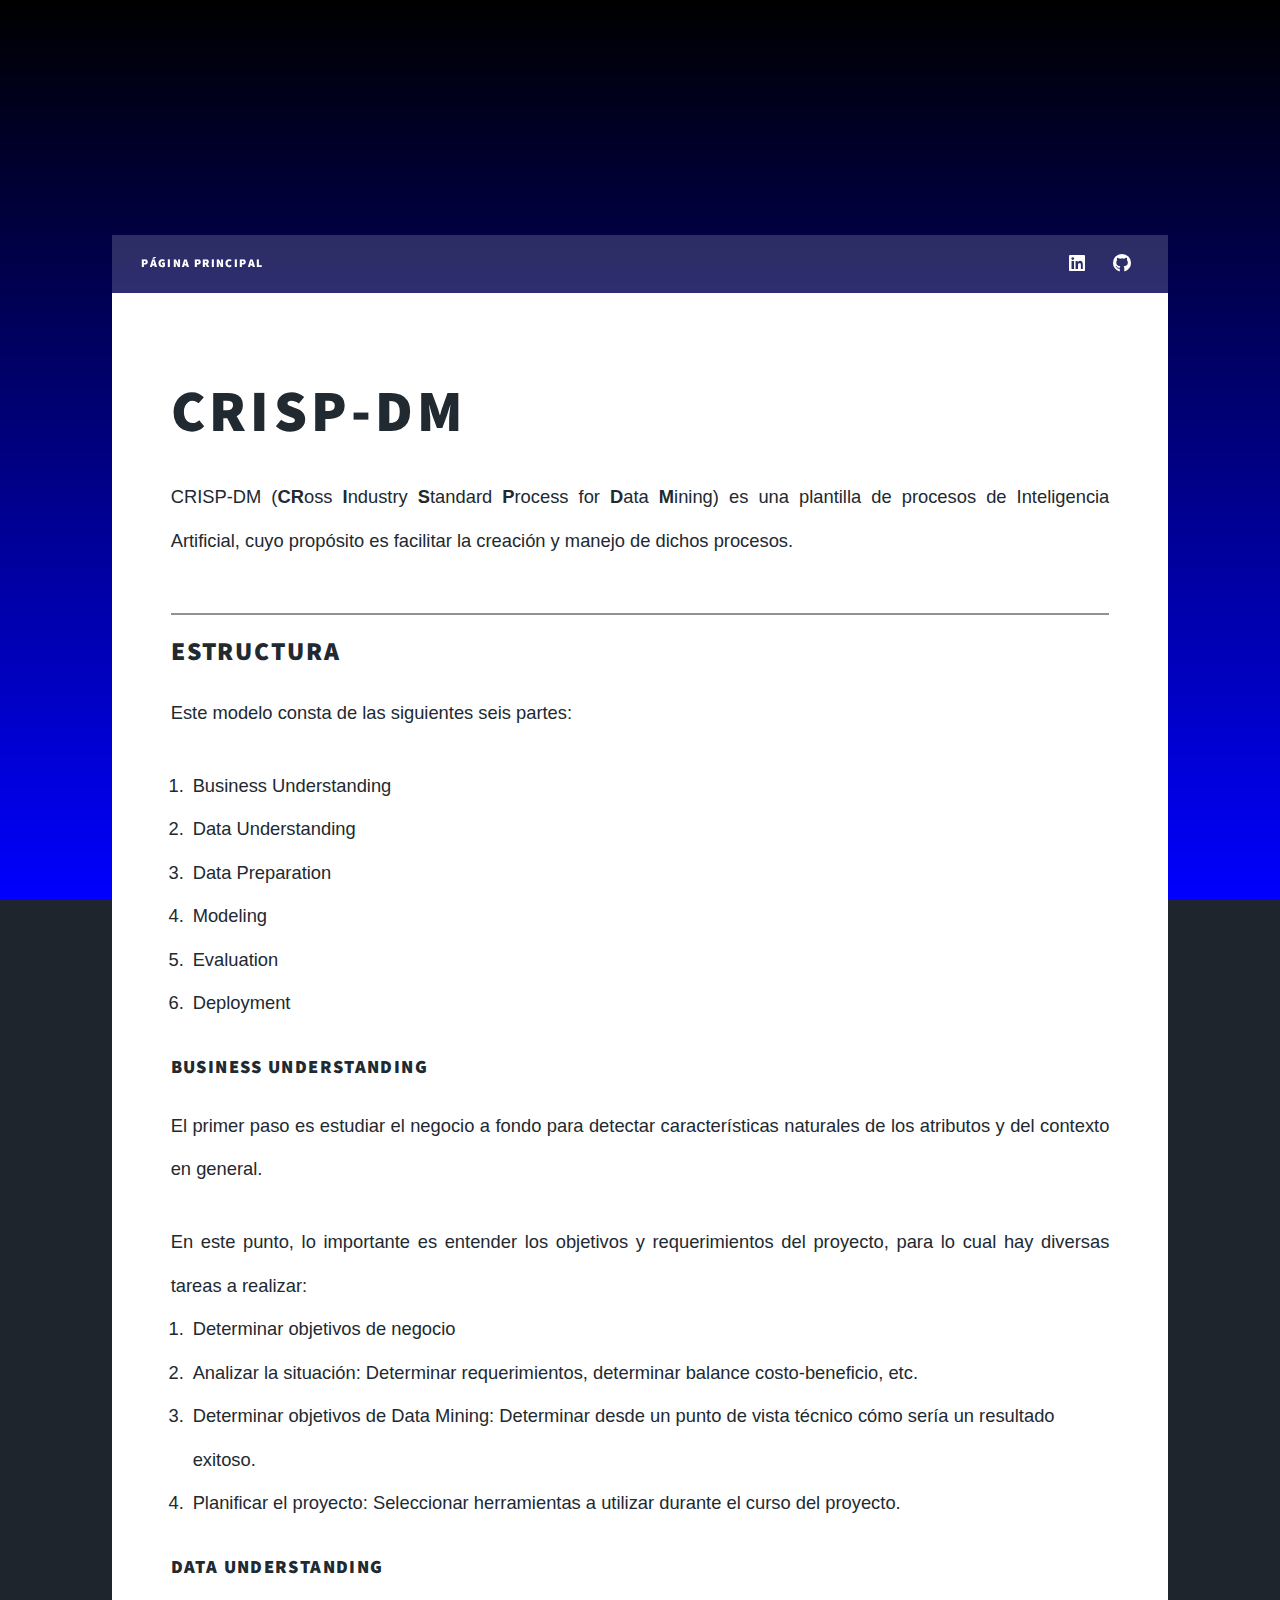
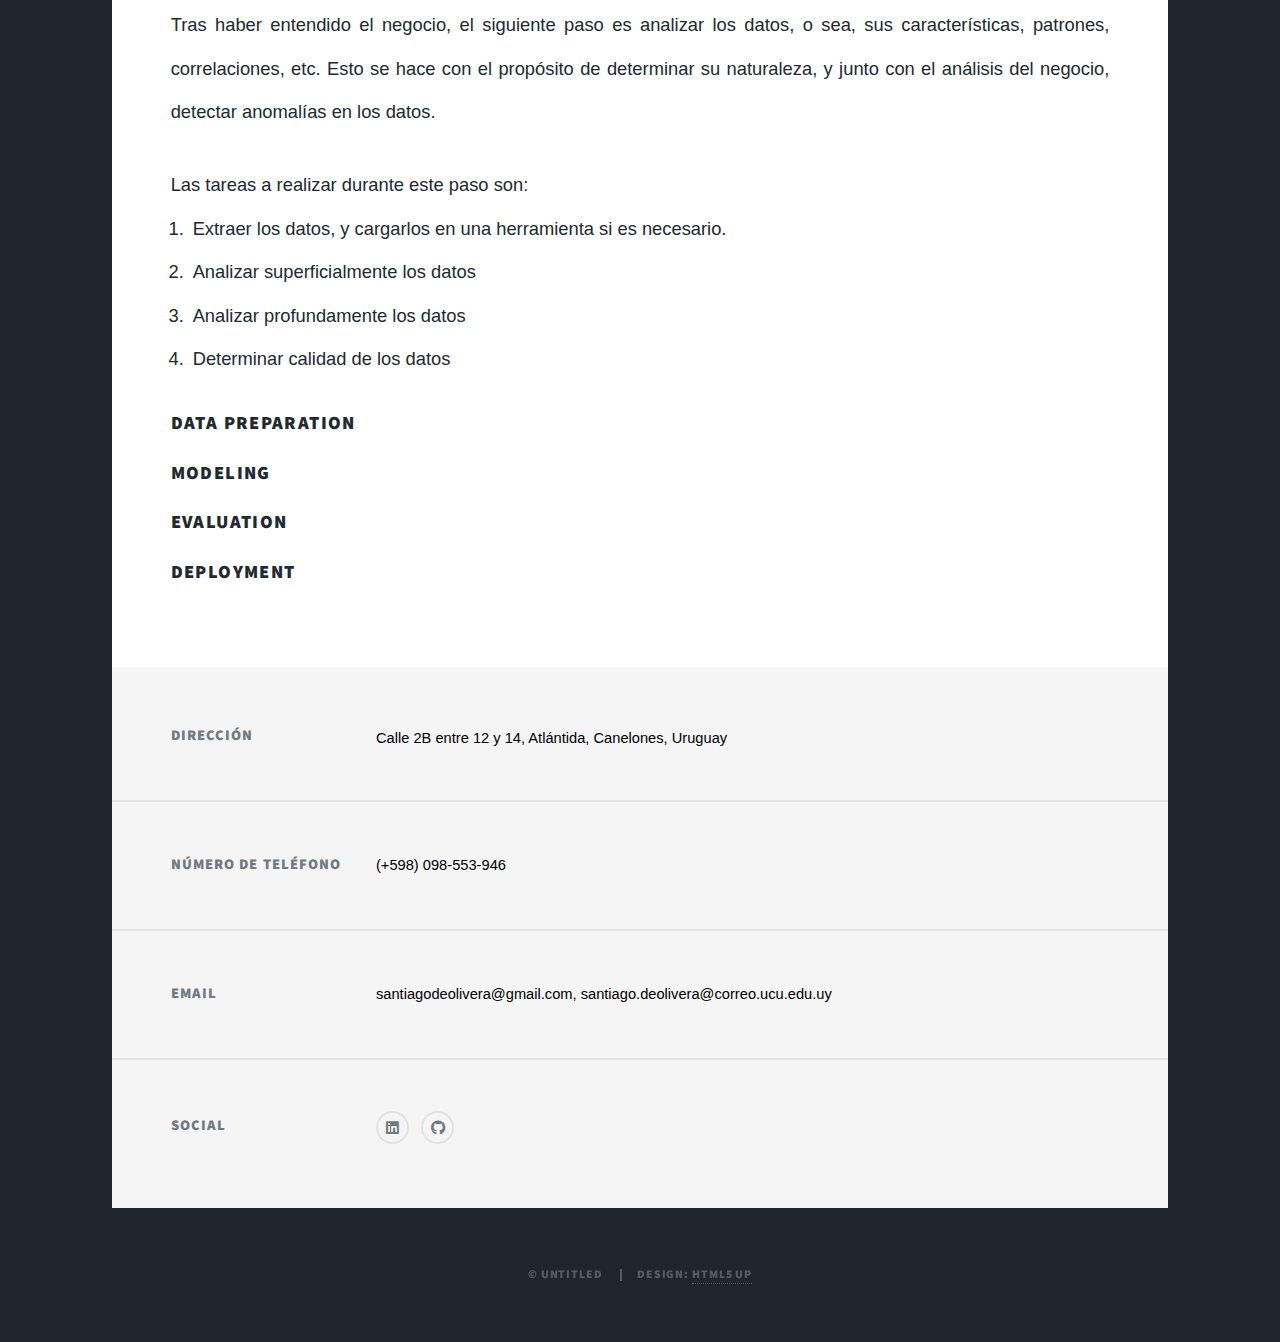
==== CRISP-DM.html @ eb048de9 "." ====
<!DOCTYPE HTML>
<!--
	Massively by HTML5 UP
	html5up.net | @ajlkn
	Free for personal and commercial use under the CCA 3.0 license (html5up.net/license)
-->
<html>

<head>
    <title>CRISP-DM - Portafolios de IA de Santiago De Olivera</title>
    <meta charset="utf-8" />
    <meta name="viewport" content="width=device-width, initial-scale=1, user-scalable=no" />
    <link rel="stylesheet" href="assets/css/main.css" />
    <noscript>
        <link rel="stylesheet" href="assets/css/noscript.css" />
    </noscript>
</head>

<body class="is-preload">

    <!-- Wrapper -->
    <div id="wrapper">

        <!-- Header -->
        <header id="header">
        </header>

        <!-- Nav -->
        <nav id="nav">
            <ul class="links">
                <li><a href="index.html">Página principal</a></li>
            </ul>
            <ul class="icons">
                <li><a href="https://www.linkedin.com/in/santiago-de-olivera-49247b234/"
                        class="icon brands fa-linkedin"><span class="label">LinkedIn</span></a></li>
                <li><a href="https://github.com/santiagodeolivera" class="icon brands fa-github"><span
                            class="label">GitHub</span></a></li>
            </ul>
        </nav>

        <!-- Main -->
        <div id="main">

            <!-- Post -->
            <section class="post">
                <h1>CRISP-DM</h1>
                <!-- TODO: Definición -->
                <p>CRISP-DM (<b>CR</b>oss <b>I</b>ndustry <b>S</b>tandard <b>P</b>rocess for <b>D</b>ata <b>M</b>ining)
                    es una plantilla de procesos de Inteligencia Artificial, cuyo propósito es facilitar la creación y
                    manejo de dichos procesos.
                </p>
                <!-- TODO: Partes -->
                <div class="divider"></div>
                <h2>Estructura</h2>
                <p>Este modelo consta de las siguientes seis partes:</p>
                <ol>
                    <li>Business Understanding</li>
                    <li>Data Understanding</li>
                    <li>Data Preparation</li>
                    <li>Modeling</li>
                    <li>Evaluation</li>
                    <li>Deployment</li>
                </ol>
                <h3>Business Understanding</h3>
                <p>El primer paso es estudiar el negocio a fondo para detectar características naturales de los
                    atributos y del contexto en general.</p>
                <div class="p">
                    <p>En este punto, lo importante es entender los objetivos y requerimientos del proyecto, para lo
                        cual
                        hay diversas tareas a realizar:</p>
                    <ol>
                        <li>Determinar objetivos de negocio</li>
                        <li>Analizar la situación: Determinar requerimientos, determinar balance costo-beneficio, etc.
                        </li>
                        <li>Determinar objetivos de Data Mining: Determinar desde un punto de vista técnico cómo sería
                            un
                            resultado exitoso.</li>
                        <li>Planificar el proyecto: Seleccionar herramientas a utilizar durante el curso del proyecto.
                        </li>
                    </ol>
                </div>
                <h3>Data understanding</h3>
                <p>Tras haber entendido el negocio, el siguiente paso es analizar los datos, o sea, sus características,
                    patrones, correlaciones, etc. Esto se hace con el propósito de determinar su naturaleza, y junto con
                    el análisis del negocio, detectar anomalías en los datos.</p>
                <div class="p">
                    <p>Las tareas a realizar durante este paso son:</p>
                    <ol>
                        <li>Extraer los datos, y cargarlos en una herramienta si es necesario.</li>
                        <li>Analizar superficialmente los datos</li>
                        <li>Analizar profundamente los datos</li>
                        <li>Determinar calidad de los datos</li>
                    </ol>
                </div>
                <h3>Data preparation</h3>
                <h3>Modeling</h3>
                <h3>Evaluation</h3>
                <h3>Deployment</h3>
                <!--
                <ol>
                    <li><i>Business understanding</i>: Estudiar el negocio a fondo para detectar características
                        naturales de los atributos y del contexto en general.</li>
                    <li><i>Data understanding</i>: Estudiar los datos para su posterior refinamiento y modelación. Las
                        técnicas a utilizar para ello son muy variadas, y entre ellas se incluyen:
                        <ul>
                            <li>Análisis de outliers</li>
                            <li>Análisis de valores faltantes</li>
                        </ul>
                    </li>
                    <li><i>Data preparation</i>: Preparar los datos para que el modelo pueda generarse correctamente.
                        Entre las técnicas disponibles se encuentran:
                        <ul>
                            <li>Normalización (Z-index y Min-Max)</li>
                            <li>Selección de atributos</li>
                            <li>Generación de atributos</li>
                            <li>PCA</li>
                        </ul>
                    </li>
                    <li><i>Modeling</i>: Entrenar un modelo de IA con los datos otorgados.</li>
                    <li><i>Evaluation</i>: Determinar si el modelo resultante cumple los requisitos especificados.</li>
                    <li><i>Deployment</i>: Desplegar el modelo, de modo que los stakeholders puedan utilizarlo.</li>
                </ol>
                -->
            </section>

        </div>

        <!-- Footer -->
        <footer id="footer">
            <section class="split contact">
                <section class="alt">
                    <h3>Dirección</h3>
                    <p>Calle 2B entre 12 y 14, Atlántida, Canelones, Uruguay</p>
                </section>
                <section>
                    <h3>Número de teléfono</h3>
                    <p>(+598) 098-553-946</p>
                </section>
                <section>
                    <h3>Email</h3>
                    <p>santiagodeolivera@gmail.com, santiago.deolivera@correo.ucu.edu.uy</p>
                </section>
                <section>
                    <h3>Social</h3>
                    <ul class="icons alt">
                        <li><a href="https://www.linkedin.com/in/santiago-de-olivera-49247b234/"
                                class="icon brands alt fa-linkedin"><span class="label">LinkedIn</span></a>
                        </li>
                        <li><a href="https://github.com/santiagodeolivera" class="icon brands alt fa-github"><span
                                    class="label">GitHub</span></a></li>
                    </ul>
                </section>
            </section>
        </footer>


        <!-- Copyright -->
        <div id="copyright">
            <ul>
                <li>&copy; Untitled</li>
                <li>Design: <a href="https://html5up.net">HTML5 UP</a></li>
            </ul>
        </div>

    </div>

    <!-- Scripts -->
    <script src="assets/js/jquery.min.js"></script>
    <script src="assets/js/jquery.scrollex.min.js"></script>
    <script src="assets/js/jquery.scrolly.min.js"></script>
    <script src="assets/js/browser.min.js"></script>
    <script src="assets/js/breakpoints.min.js"></script>
    <script src="assets/js/util.js"></script>
    <script src="assets/js/main.js"></script>

    <script src="assets/js/other.js"></script>
    <script src="assets/js/one-page/UT3-TA4.js"></script>

</body>

</html>
---- assets/css/main.css ----
@import url(fontawesome-all.min.css);
@import url("https://fonts.googleapis.com/css?family=Merriweather:300,700,300italic,700italic|Source+Sans+Pro:900");
@import url(other.css);

/*
	Massively by HTML5 UP
	html5up.net | @ajlkn
	Free for personal and commercial use under the CCA 3.0 license (html5up.net/license)
*/

html, body, div, span, applet, object,
iframe, h1, h2, h3, h4, h5, h6, p, blockquote,
pre, a, abbr, acronym, address, big, cite,
code, del, dfn, em, img, ins, kbd, q, s, samp,
small, strike, strong, sub, sup, tt, var, b,
u, i, center, dl, dt, dd, ol, ul, li, fieldset,
form, label, legend, table, caption, tbody,
tfoot, thead, tr, th, td, article, aside,
canvas, details, embed, figure, figcaption,
footer, header, hgroup, menu, nav, output, ruby,
section, summary, time, mark, audio, video {
	margin: 0;
	padding: 0;
	border: 0;
	font-size: 100%;
	font: inherit;
	vertical-align: baseline;}

article, aside, details, figcaption, figure,
footer, header, hgroup, menu, nav, section {
	display: block;}

body {
	line-height: 1;
}

ol, ul {
	list-style: none;
}

blockquote, q {
	quotes: none;
}

	blockquote:before, blockquote:after, q:before, q:after {
		content: '';
		content: none;
	}

table {
	border-collapse: collapse;
	border-spacing: 0;
}

body {
	-webkit-text-size-adjust: none;
}

mark {
	background-color: transparent;
	color: inherit;
}

input::-moz-focus-inner {
	border: 0;
	padding: 0;
}

input, select, textarea {
	-moz-appearance: none;
	-webkit-appearance: none;
	-ms-appearance: none;
	appearance: none;
}

/* Basic */

	@-ms-viewport {
		width: device-width;
	}

	body {
		-ms-overflow-style: scrollbar;
	}

	@media screen and (max-width: 480px) {

		html, body {
			min-width: 320px;
		}

	}

	html {
		box-sizing: border-box;
	}

	*, *:before, *:after {
		box-sizing: inherit;
	}

	body {
		background-color: #1e252d;
	}

		body.is-preload *, body.is-preload *:before, body.is-preload *:after {
			-moz-animation: none !important;
			-webkit-animation: none !important;
			-ms-animation: none !important;
			animation: none !important;
			-moz-transition: none !important;
			-webkit-transition: none !important;
			-ms-transition: none !important;
			transition: none !important;
		}

/* Type */

	html {
		font-size: 16pt;
	}

		@media screen and (max-width: 1680px) {

			html {
				font-size: 12pt;
			}

		}

		@media screen and (max-width: 1280px) {

			html {
				font-size: 11pt;
			}

		}

		@media screen and (max-width: 360px) {

			html {
				font-size: 10pt;
			}

		}

	body {
		color: #212931;
	}

	body, input, select, textarea {
/*		font-family: "Merriweather", Georgia, serif; */
		font-family: Arial, Helvetica, sans-serif;
		font-weight: 300;
/*		font-size: 1rem;*/
		font-size: 1.25rem;
		line-height: 2.375;
	}

	a {
		-moz-transition: color 0.2s ease-in-out, background-color 0.2s ease-in-out, border-color 0.2s ease-in-out, box-shadow 0.2s ease-in-out;
		-webkit-transition: color 0.2s ease-in-out, background-color 0.2s ease-in-out, border-color 0.2s ease-in-out, box-shadow 0.2s ease-in-out;
		-ms-transition: color 0.2s ease-in-out, background-color 0.2s ease-in-out, border-color 0.2s ease-in-out, box-shadow 0.2s ease-in-out;
		transition: color 0.2s ease-in-out, background-color 0.2s ease-in-out, border-color 0.2s ease-in-out, box-shadow 0.2s ease-in-out;
		border-bottom: dotted 1px;
		text-decoration: none;
	}

		a:hover {
			border-bottom-color: transparent;
		}

	strong, b {
		font-weight: 600;
	}

	em, i {
		font-style: italic;
	}

	p {
		text-align: justify;
		margin: 0 0 2rem 0;
	}

	h1, h2, h3, h4, h5, h6 {
		font-family: "Source Sans Pro", Helvetica, sans-serif;
		font-weight: 900;
		line-height: 1.5;
		letter-spacing: 0.075em;
		text-transform: uppercase;
		margin: 0 0 1rem 0;
	}

		h1 a, h2 a, h3 a, h4 a, h5 a, h6 a {
			border-bottom: 0;
			color: inherit;
			text-decoration: none;
		}

	h1 {
		font-size: 4rem;
		line-height: 1.1;
		margin: 0 0 2rem 0;
	}

	h2 {
		font-size: 1.75rem;
		line-height: 1.3;
		margin: 0 0 1.5rem 0;
	}

	h3 {
		font-size: 1.25rem;
		margin: 0 0 1.5rem 0;
	}

	h4 {
		font-size: 1rem;
	}

	h5 {
		font-size: 0.9rem;
	}

	h6 {
		font-size: 0.8rem;
	}

	sub {
		font-size: 0.8rem;
		position: relative;
		top: 0.5rem;
	}

	sup {
		font-size: 0.8rem;
		position: relative;
		top: -0.5rem;
	}

	blockquote {
		border-left: solid 4px;
		font-style: italic;
		margin: 0 0 2rem 0;
		padding: 0.5rem 0 0.5rem 2rem;
	}

	code {
		border: solid 2px;
		font-family: "Courier New", monospace;
		font-size: 0.9rem;
		margin: 0 0.25rem;
		padding: 0.25rem 0.65rem;
	}

	pre {
		-webkit-overflow-scrolling: touch;
		font-family: "Courier New", monospace;
		font-size: 0.9rem;
		margin: 0 0 2rem 0;
	}

		pre code {
			display: block;
			line-height: 1.75;
			padding: 1rem 1.5rem;
			overflow-x: auto;
		}

	hr {
		border: 0;
		border-bottom: solid 2px;
		margin: 3rem 0;
	}

		hr.major {
			margin: 5rem 0;
		}

	.align-left {
		text-align: left;
	}

	.align-center {
		text-align: center;
	}

	.align-right {
		text-align: right;
	}

	input, select, textarea {
		color: #212931;
	}

	a {
		color: #212931;
		border-bottom-color: rgba(33, 41, 49, 0.5);
	}

		a:hover {
			border-bottom-color: transparent;
			color: #18bfef !important;
		}

	strong, b {
		color: #212931;
	}

	h1, h2, h3, h4, h5, h6 {
		color: #212931;
	}

	blockquote {
		border-left-color: #eeeeee;
	}

	code {
		background: rgba(220, 220, 220, 0.25);
		border-color: #eeeeee;
	}

	hr {
		border-bottom-color: #eeeeee;
	}

/* Row */

	.row {
		display: flex;
		flex-wrap: wrap;
		box-sizing: border-box;
		align-items: stretch;
	}

		.row > * {
			box-sizing: border-box;
		}

		.row.gtr-uniform > * > :last-child {
			margin-bottom: 0;
		}

		.row.aln-left {
			justify-content: flex-start;
		}

		.row.aln-center {
			justify-content: center;
		}

		.row.aln-right {
			justify-content: flex-end;
		}

		.row.aln-top {
			align-items: flex-start;
		}

		.row.aln-middle {
			align-items: center;
		}

		.row.aln-bottom {
			align-items: flex-end;
		}

		.row > .imp {
			order: -1;
		}

		.row > .col-1 {
			width: 8.33333%;
		}

		.row > .off-1 {
			margin-left: 8.33333%;
		}

		.row > .col-2 {
			width: 16.66667%;
		}

		.row > .off-2 {
			margin-left: 16.66667%;
		}

		.row > .col-3 {
			width: 25%;
		}

		.row > .off-3 {
			margin-left: 25%;
		}

		.row > .col-4 {
			width: 33.33333%;
		}

		.row > .off-4 {
			margin-left: 33.33333%;
		}

		.row > .col-5 {
			width: 41.66667%;
		}

		.row > .off-5 {
			margin-left: 41.66667%;
		}

		.row > .col-6 {
			width: 50%;
		}

		.row > .off-6 {
			margin-left: 50%;
		}

		.row > .col-7 {
			width: 58.33333%;
		}

		.row > .off-7 {
			margin-left: 58.33333%;
		}

		.row > .col-8 {
			width: 66.66667%;
		}

		.row > .off-8 {
			margin-left: 66.66667%;
		}

		.row > .col-9 {
			width: 75%;
		}

		.row > .off-9 {
			margin-left: 75%;
		}

		.row > .col-10 {
			width: 83.33333%;
		}

		.row > .off-10 {
			margin-left: 83.33333%;
		}

		.row > .col-11 {
			width: 91.66667%;
		}

		.row > .off-11 {
			margin-left: 91.66667%;
		}

		.row > .col-12 {
			width: 100%;
		}

		.row > .off-12 {
			margin-left: 100%;
		}

		.row.gtr-0 {
			margin-top: 0;
			margin-left: 0rem;
		}

			.row.gtr-0 > * {
				padding: 0 0 0 0rem;
			}

			.row.gtr-0.gtr-uniform {
				margin-top: 0rem;
			}

				.row.gtr-0.gtr-uniform > * {
					padding-top: 0rem;
				}

		.row.gtr-25 {
			margin-top: 0;
			margin-left: -0.375rem;
		}

			.row.gtr-25 > * {
				padding: 0 0 0 0.375rem;
			}

			.row.gtr-25.gtr-uniform {
				margin-top: -0.375rem;
			}

				.row.gtr-25.gtr-uniform > * {
					padding-top: 0.375rem;
				}

		.row.gtr-50 {
			margin-top: 0;
			margin-left: -0.75rem;
		}

			.row.gtr-50 > * {
				padding: 0 0 0 0.75rem;
			}

			.row.gtr-50.gtr-uniform {
				margin-top: -0.75rem;
			}

				.row.gtr-50.gtr-uniform > * {
					padding-top: 0.75rem;
				}

		.row {
			margin-top: 0;
			margin-left: -1.5rem;
		}

			.row > * {
				padding: 0 0 0 1.5rem;
			}

			.row.gtr-uniform {
				margin-top: -1.5rem;
			}

				.row.gtr-uniform > * {
					padding-top: 1.5rem;
				}

		.row.gtr-150 {
			margin-top: 0;
			margin-left: -2.25rem;
		}

			.row.gtr-150 > * {
				padding: 0 0 0 2.25rem;
			}

			.row.gtr-150.gtr-uniform {
				margin-top: -2.25rem;
			}

				.row.gtr-150.gtr-uniform > * {
					padding-top: 2.25rem;
				}

		.row.gtr-200 {
			margin-top: 0;
			margin-left: -3rem;
		}

			.row.gtr-200 > * {
				padding: 0 0 0 3rem;
			}

			.row.gtr-200.gtr-uniform {
				margin-top: -3rem;
			}

				.row.gtr-200.gtr-uniform > * {
					padding-top: 3rem;
				}

		@media screen and (max-width: 1680px) {

			.row {
				display: flex;
				flex-wrap: wrap;
				box-sizing: border-box;
				align-items: stretch;
			}

				.row > * {
					box-sizing: border-box;
				}

				.row.gtr-uniform > * > :last-child {
					margin-bottom: 0;
				}

				.row.aln-left {
					justify-content: flex-start;
				}

				.row.aln-center {
					justify-content: center;
				}

				.row.aln-right {
					justify-content: flex-end;
				}

				.row.aln-top {
					align-items: flex-start;
				}

				.row.aln-middle {
					align-items: center;
				}

				.row.aln-bottom {
					align-items: flex-end;
				}

				.row > .imp-xlarge {
					order: -1;
				}

				.row > .col-1-xlarge {
					width: 8.33333%;
				}

				.row > .off-1-xlarge {
					margin-left: 8.33333%;
				}

				.row > .col-2-xlarge {
					width: 16.66667%;
				}

				.row > .off-2-xlarge {
					margin-left: 16.66667%;
				}

				.row > .col-3-xlarge {
					width: 25%;
				}

				.row > .off-3-xlarge {
					margin-left: 25%;
				}

				.row > .col-4-xlarge {
					width: 33.33333%;
				}

				.row > .off-4-xlarge {
					margin-left: 33.33333%;
				}

				.row > .col-5-xlarge {
					width: 41.66667%;
				}

				.row > .off-5-xlarge {
					margin-left: 41.66667%;
				}

				.row > .col-6-xlarge {
					width: 50%;
				}

				.row > .off-6-xlarge {
					margin-left: 50%;
				}

				.row > .col-7-xlarge {
					width: 58.33333%;
				}

				.row > .off-7-xlarge {
					margin-left: 58.33333%;
				}

				.row > .col-8-xlarge {
					width: 66.66667%;
				}

				.row > .off-8-xlarge {
					margin-left: 66.66667%;
				}

				.row > .col-9-xlarge {
					width: 75%;
				}

				.row > .off-9-xlarge {
					margin-left: 75%;
				}

				.row > .col-10-xlarge {
					width: 83.33333%;
				}

				.row > .off-10-xlarge {
					margin-left: 83.33333%;
				}

				.row > .col-11-xlarge {
					width: 91.66667%;
				}

				.row > .off-11-xlarge {
					margin-left: 91.66667%;
				}

				.row > .col-12-xlarge {
					width: 100%;
				}

				.row > .off-12-xlarge {
					margin-left: 100%;
				}

				.row.gtr-0 {
					margin-top: 0;
					margin-left: 0rem;
				}

					.row.gtr-0 > * {
						padding: 0 0 0 0rem;
					}

					.row.gtr-0.gtr-uniform {
						margin-top: 0rem;
					}

						.row.gtr-0.gtr-uniform > * {
							padding-top: 0rem;
						}

				.row.gtr-25 {
					margin-top: 0;
					margin-left: -0.375rem;
				}

					.row.gtr-25 > * {
						padding: 0 0 0 0.375rem;
					}

					.row.gtr-25.gtr-uniform {
						margin-top: -0.375rem;
					}

						.row.gtr-25.gtr-uniform > * {
							padding-top: 0.375rem;
						}

				.row.gtr-50 {
					margin-top: 0;
					margin-left: -0.75rem;
				}

					.row.gtr-50 > * {
						padding: 0 0 0 0.75rem;
					}

					.row.gtr-50.gtr-uniform {
						margin-top: -0.75rem;
					}

						.row.gtr-50.gtr-uniform > * {
							padding-top: 0.75rem;
						}

				.row {
					margin-top: 0;
					margin-left: -1.5rem;
				}

					.row > * {
						padding: 0 0 0 1.5rem;
					}

					.row.gtr-uniform {
						margin-top: -1.5rem;
					}

						.row.gtr-uniform > * {
							padding-top: 1.5rem;
						}

				.row.gtr-150 {
					margin-top: 0;
					margin-left: -2.25rem;
				}

					.row.gtr-150 > * {
						padding: 0 0 0 2.25rem;
					}

					.row.gtr-150.gtr-uniform {
						margin-top: -2.25rem;
					}

						.row.gtr-150.gtr-uniform > * {
							padding-top: 2.25rem;
						}

				.row.gtr-200 {
					margin-top: 0;
					margin-left: -3rem;
				}

					.row.gtr-200 > * {
						padding: 0 0 0 3rem;
					}

					.row.gtr-200.gtr-uniform {
						margin-top: -3rem;
					}

						.row.gtr-200.gtr-uniform > * {
							padding-top: 3rem;
						}

		}

		@media screen and (max-width: 1280px) {

			.row {
				display: flex;
				flex-wrap: wrap;
				box-sizing: border-box;
				align-items: stretch;
			}

				.row > * {
					box-sizing: border-box;
				}

				.row.gtr-uniform > * > :last-child {
					margin-bottom: 0;
				}

				.row.aln-left {
					justify-content: flex-start;
				}

				.row.aln-center {
					justify-content: center;
				}

				.row.aln-right {
					justify-content: flex-end;
				}

				.row.aln-top {
					align-items: flex-start;
				}

				.row.aln-middle {
					align-items: center;
				}

				.row.aln-bottom {
					align-items: flex-end;
				}

				.row > .imp-large {
					order: -1;
				}

				.row > .col-1-large {
					width: 8.33333%;
				}

				.row > .off-1-large {
					margin-left: 8.33333%;
				}

				.row > .col-2-large {
					width: 16.66667%;
				}

				.row > .off-2-large {
					margin-left: 16.66667%;
				}

				.row > .col-3-large {
					width: 25%;
				}

				.row > .off-3-large {
					margin-left: 25%;
				}

				.row > .col-4-large {
					width: 33.33333%;
				}

				.row > .off-4-large {
					margin-left: 33.33333%;
				}

				.row > .col-5-large {
					width: 41.66667%;
				}

				.row > .off-5-large {
					margin-left: 41.66667%;
				}

				.row > .col-6-large {
					width: 50%;
				}

				.row > .off-6-large {
					margin-left: 50%;
				}

				.row > .col-7-large {
					width: 58.33333%;
				}

				.row > .off-7-large {
					margin-left: 58.33333%;
				}

				.row > .col-8-large {
					width: 66.66667%;
				}

				.row > .off-8-large {
					margin-left: 66.66667%;
				}

				.row > .col-9-large {
					width: 75%;
				}

				.row > .off-9-large {
					margin-left: 75%;
				}

				.row > .col-10-large {
					width: 83.33333%;
				}

				.row > .off-10-large {
					margin-left: 83.33333%;
				}

				.row > .col-11-large {
					width: 91.66667%;
				}

				.row > .off-11-large {
					margin-left: 91.66667%;
				}

				.row > .col-12-large {
					width: 100%;
				}

				.row > .off-12-large {
					margin-left: 100%;
				}

				.row.gtr-0 {
					margin-top: 0;
					margin-left: 0rem;
				}

					.row.gtr-0 > * {
						padding: 0 0 0 0rem;
					}

					.row.gtr-0.gtr-uniform {
						margin-top: 0rem;
					}

						.row.gtr-0.gtr-uniform > * {
							padding-top: 0rem;
						}

				.row.gtr-25 {
					margin-top: 0;
					margin-left: -0.375rem;
				}

					.row.gtr-25 > * {
						padding: 0 0 0 0.375rem;
					}

					.row.gtr-25.gtr-uniform {
						margin-top: -0.375rem;
					}

						.row.gtr-25.gtr-uniform > * {
							padding-top: 0.375rem;
						}

				.row.gtr-50 {
					margin-top: 0;
					margin-left: -0.75rem;
				}

					.row.gtr-50 > * {
						padding: 0 0 0 0.75rem;
					}

					.row.gtr-50.gtr-uniform {
						margin-top: -0.75rem;
					}

						.row.gtr-50.gtr-uniform > * {
							padding-top: 0.75rem;
						}

				.row {
					margin-top: 0;
					margin-left: -1.5rem;
				}

					.row > * {
						padding: 0 0 0 1.5rem;
					}

					.row.gtr-uniform {
						margin-top: -1.5rem;
					}

						.row.gtr-uniform > * {
							padding-top: 1.5rem;
						}

				.row.gtr-150 {
					margin-top: 0;
					margin-left: -2.25rem;
				}

					.row.gtr-150 > * {
						padding: 0 0 0 2.25rem;
					}

					.row.gtr-150.gtr-uniform {
						margin-top: -2.25rem;
					}

						.row.gtr-150.gtr-uniform > * {
							padding-top: 2.25rem;
						}

				.row.gtr-200 {
					margin-top: 0;
					margin-left: -3rem;
				}

					.row.gtr-200 > * {
						padding: 0 0 0 3rem;
					}

					.row.gtr-200.gtr-uniform {
						margin-top: -3rem;
					}

						.row.gtr-200.gtr-uniform > * {
							padding-top: 3rem;
						}

		}

		@media screen and (max-width: 980px) {

			.row {
				display: flex;
				flex-wrap: wrap;
				box-sizing: border-box;
				align-items: stretch;
			}

				.row > * {
					box-sizing: border-box;
				}

				.row.gtr-uniform > * > :last-child {
					margin-bottom: 0;
				}

				.row.aln-left {
					justify-content: flex-start;
				}

				.row.aln-center {
					justify-content: center;
				}

				.row.aln-right {
					justify-content: flex-end;
				}

				.row.aln-top {
					align-items: flex-start;
				}

				.row.aln-middle {
					align-items: center;
				}

				.row.aln-bottom {
					align-items: flex-end;
				}

				.row > .imp-medium {
					order: -1;
				}

				.row > .col-1-medium {
					width: 8.33333%;
				}

				.row > .off-1-medium {
					margin-left: 8.33333%;
				}

				.row > .col-2-medium {
					width: 16.66667%;
				}

				.row > .off-2-medium {
					margin-left: 16.66667%;
				}

				.row > .col-3-medium {
					width: 25%;
				}

				.row > .off-3-medium {
					margin-left: 25%;
				}

				.row > .col-4-medium {
					width: 33.33333%;
				}

				.row > .off-4-medium {
					margin-left: 33.33333%;
				}

				.row > .col-5-medium {
					width: 41.66667%;
				}

				.row > .off-5-medium {
					margin-left: 41.66667%;
				}

				.row > .col-6-medium {
					width: 50%;
				}

				.row > .off-6-medium {
					margin-left: 50%;
				}

				.row > .col-7-medium {
					width: 58.33333%;
				}

				.row > .off-7-medium {
					margin-left: 58.33333%;
				}

				.row > .col-8-medium {
					width: 66.66667%;
				}

				.row > .off-8-medium {
					margin-left: 66.66667%;
				}

				.row > .col-9-medium {
					width: 75%;
				}

				.row > .off-9-medium {
					margin-left: 75%;
				}

				.row > .col-10-medium {
					width: 83.33333%;
				}

				.row > .off-10-medium {
					margin-left: 83.33333%;
				}

				.row > .col-11-medium {
					width: 91.66667%;
				}

				.row > .off-11-medium {
					margin-left: 91.66667%;
				}

				.row > .col-12-medium {
					width: 100%;
				}

				.row > .off-12-medium {
					margin-left: 100%;
				}

				.row.gtr-0 {
					margin-top: 0;
					margin-left: 0rem;
				}

					.row.gtr-0 > * {
						padding: 0 0 0 0rem;
					}

					.row.gtr-0.gtr-uniform {
						margin-top: 0rem;
					}

						.row.gtr-0.gtr-uniform > * {
							padding-top: 0rem;
						}

				.row.gtr-25 {
					margin-top: 0;
					margin-left: -0.375rem;
				}

					.row.gtr-25 > * {
						padding: 0 0 0 0.375rem;
					}

					.row.gtr-25.gtr-uniform {
						margin-top: -0.375rem;
					}

						.row.gtr-25.gtr-uniform > * {
							padding-top: 0.375rem;
						}

				.row.gtr-50 {
					margin-top: 0;
					margin-left: -0.75rem;
				}

					.row.gtr-50 > * {
						padding: 0 0 0 0.75rem;
					}

					.row.gtr-50.gtr-uniform {
						margin-top: -0.75rem;
					}

						.row.gtr-50.gtr-uniform > * {
							padding-top: 0.75rem;
						}

				.row {
					margin-top: 0;
					margin-left: -1.5rem;
				}

					.row > * {
						padding: 0 0 0 1.5rem;
					}

					.row.gtr-uniform {
						margin-top: -1.5rem;
					}

						.row.gtr-uniform > * {
							padding-top: 1.5rem;
						}

				.row.gtr-150 {
					margin-top: 0;
					margin-left: -2.25rem;
				}

					.row.gtr-150 > * {
						padding: 0 0 0 2.25rem;
					}

					.row.gtr-150.gtr-uniform {
						margin-top: -2.25rem;
					}

						.row.gtr-150.gtr-uniform > * {
							padding-top: 2.25rem;
						}

				.row.gtr-200 {
					margin-top: 0;
					margin-left: -3rem;
				}

					.row.gtr-200 > * {
						padding: 0 0 0 3rem;
					}

					.row.gtr-200.gtr-uniform {
						margin-top: -3rem;
					}

						.row.gtr-200.gtr-uniform > * {
							padding-top: 3rem;
						}

		}

		@media screen and (max-width: 736px) {

			.row {
				display: flex;
				flex-wrap: wrap;
				box-sizing: border-box;
				align-items: stretch;
			}

				.row > * {
					box-sizing: border-box;
				}

				.row.gtr-uniform > * > :last-child {
					margin-bottom: 0;
				}

				.row.aln-left {
					justify-content: flex-start;
				}

				.row.aln-center {
					justify-content: center;
				}

				.row.aln-right {
					justify-content: flex-end;
				}

				.row.aln-top {
					align-items: flex-start;
				}

				.row.aln-middle {
					align-items: center;
				}

				.row.aln-bottom {
					align-items: flex-end;
				}

				.row > .imp-small {
					order: -1;
				}

				.row > .col-1-small {
					width: 8.33333%;
				}

				.row > .off-1-small {
					margin-left: 8.33333%;
				}

				.row > .col-2-small {
					width: 16.66667%;
				}

				.row > .off-2-small {
					margin-left: 16.66667%;
				}

				.row > .col-3-small {
					width: 25%;
				}

				.row > .off-3-small {
					margin-left: 25%;
				}

				.row > .col-4-small {
					width: 33.33333%;
				}

				.row > .off-4-small {
					margin-left: 33.33333%;
				}

				.row > .col-5-small {
					width: 41.66667%;
				}

				.row > .off-5-small {
					margin-left: 41.66667%;
				}

				.row > .col-6-small {
					width: 50%;
				}

				.row > .off-6-small {
					margin-left: 50%;
				}

				.row > .col-7-small {
					width: 58.33333%;
				}

				.row > .off-7-small {
					margin-left: 58.33333%;
				}

				.row > .col-8-small {
					width: 66.66667%;
				}

				.row > .off-8-small {
					margin-left: 66.66667%;
				}

				.row > .col-9-small {
					width: 75%;
				}

				.row > .off-9-small {
					margin-left: 75%;
				}

				.row > .col-10-small {
					width: 83.33333%;
				}

				.row > .off-10-small {
					margin-left: 83.33333%;
				}

				.row > .col-11-small {
					width: 91.66667%;
				}

				.row > .off-11-small {
					margin-left: 91.66667%;
				}

				.row > .col-12-small {
					width: 100%;
				}

				.row > .off-12-small {
					margin-left: 100%;
				}

				.row.gtr-0 {
					margin-top: 0;
					margin-left: 0rem;
				}

					.row.gtr-0 > * {
						padding: 0 0 0 0rem;
					}

					.row.gtr-0.gtr-uniform {
						margin-top: 0rem;
					}

						.row.gtr-0.gtr-uniform > * {
							padding-top: 0rem;
						}

				.row.gtr-25 {
					margin-top: 0;
					margin-left: -0.375rem;
				}

					.row.gtr-25 > * {
						padding: 0 0 0 0.375rem;
					}

					.row.gtr-25.gtr-uniform {
						margin-top: -0.375rem;
					}

						.row.gtr-25.gtr-uniform > * {
							padding-top: 0.375rem;
						}

				.row.gtr-50 {
					margin-top: 0;
					margin-left: -0.75rem;
				}

					.row.gtr-50 > * {
						padding: 0 0 0 0.75rem;
					}

					.row.gtr-50.gtr-uniform {
						margin-top: -0.75rem;
					}

						.row.gtr-50.gtr-uniform > * {
							padding-top: 0.75rem;
						}

				.row {
					margin-top: 0;
					margin-left: -1.5rem;
				}

					.row > * {
						padding: 0 0 0 1.5rem;
					}

					.row.gtr-uniform {
						margin-top: -1.5rem;
					}

						.row.gtr-uniform > * {
							padding-top: 1.5rem;
						}

				.row.gtr-150 {
					margin-top: 0;
					margin-left: -2.25rem;
				}

					.row.gtr-150 > * {
						padding: 0 0 0 2.25rem;
					}

					.row.gtr-150.gtr-uniform {
						margin-top: -2.25rem;
					}

						.row.gtr-150.gtr-uniform > * {
							padding-top: 2.25rem;
						}

				.row.gtr-200 {
					margin-top: 0;
					margin-left: -3rem;
				}

					.row.gtr-200 > * {
						padding: 0 0 0 3rem;
					}

					.row.gtr-200.gtr-uniform {
						margin-top: -3rem;
					}

						.row.gtr-200.gtr-uniform > * {
							padding-top: 3rem;
						}

		}

		@media screen and (max-width: 480px) {

			.row {
				display: flex;
				flex-wrap: wrap;
				box-sizing: border-box;
				align-items: stretch;
			}

				.row > * {
					box-sizing: border-box;
				}

				.row.gtr-uniform > * > :last-child {
					margin-bottom: 0;
				}

				.row.aln-left {
					justify-content: flex-start;
				}

				.row.aln-center {
					justify-content: center;
				}

				.row.aln-right {
					justify-content: flex-end;
				}

				.row.aln-top {
					align-items: flex-start;
				}

				.row.aln-middle {
					align-items: center;
				}

				.row.aln-bottom {
					align-items: flex-end;
				}

				.row > .imp-xsmall {
					order: -1;
				}

				.row > .col-1-xsmall {
					width: 8.33333%;
				}

				.row > .off-1-xsmall {
					margin-left: 8.33333%;
				}

				.row > .col-2-xsmall {
					width: 16.66667%;
				}

				.row > .off-2-xsmall {
					margin-left: 16.66667%;
				}

				.row > .col-3-xsmall {
					width: 25%;
				}

				.row > .off-3-xsmall {
					margin-left: 25%;
				}

				.row > .col-4-xsmall {
					width: 33.33333%;
				}

				.row > .off-4-xsmall {
					margin-left: 33.33333%;
				}

				.row > .col-5-xsmall {
					width: 41.66667%;
				}

				.row > .off-5-xsmall {
					margin-left: 41.66667%;
				}

				.row > .col-6-xsmall {
					width: 50%;
				}

				.row > .off-6-xsmall {
					margin-left: 50%;
				}

				.row > .col-7-xsmall {
					width: 58.33333%;
				}

				.row > .off-7-xsmall {
					margin-left: 58.33333%;
				}

				.row > .col-8-xsmall {
					width: 66.66667%;
				}

				.row > .off-8-xsmall {
					margin-left: 66.66667%;
				}

				.row > .col-9-xsmall {
					width: 75%;
				}

				.row > .off-9-xsmall {
					margin-left: 75%;
				}

				.row > .col-10-xsmall {
					width: 83.33333%;
				}

				.row > .off-10-xsmall {
					margin-left: 83.33333%;
				}

				.row > .col-11-xsmall {
					width: 91.66667%;
				}

				.row > .off-11-xsmall {
					margin-left: 91.66667%;
				}

				.row > .col-12-xsmall {
					width: 100%;
				}

				.row > .off-12-xsmall {
					margin-left: 100%;
				}

				.row.gtr-0 {
					margin-top: 0;
					margin-left: 0rem;
				}

					.row.gtr-0 > * {
						padding: 0 0 0 0rem;
					}

					.row.gtr-0.gtr-uniform {
						margin-top: 0rem;
					}

						.row.gtr-0.gtr-uniform > * {
							padding-top: 0rem;
						}

				.row.gtr-25 {
					margin-top: 0;
					margin-left: -0.375rem;
				}

					.row.gtr-25 > * {
						padding: 0 0 0 0.375rem;
					}

					.row.gtr-25.gtr-uniform {
						margin-top: -0.375rem;
					}

						.row.gtr-25.gtr-uniform > * {
							padding-top: 0.375rem;
						}

				.row.gtr-50 {
					margin-top: 0;
					margin-left: -0.75rem;
				}

					.row.gtr-50 > * {
						padding: 0 0 0 0.75rem;
					}

					.row.gtr-50.gtr-uniform {
						margin-top: -0.75rem;
					}

						.row.gtr-50.gtr-uniform > * {
							padding-top: 0.75rem;
						}

				.row {
					margin-top: 0;
					margin-left: -1.5rem;
				}

					.row > * {
						padding: 0 0 0 1.5rem;
					}

					.row.gtr-uniform {
						margin-top: -1.5rem;
					}

						.row.gtr-uniform > * {
							padding-top: 1.5rem;
						}

				.row.gtr-150 {
					margin-top: 0;
					margin-left: -2.25rem;
				}

					.row.gtr-150 > * {
						padding: 0 0 0 2.25rem;
					}

					.row.gtr-150.gtr-uniform {
						margin-top: -2.25rem;
					}

						.row.gtr-150.gtr-uniform > * {
							padding-top: 2.25rem;
						}

				.row.gtr-200 {
					margin-top: 0;
					margin-left: -3rem;
				}

					.row.gtr-200 > * {
						padding: 0 0 0 3rem;
					}

					.row.gtr-200.gtr-uniform {
						margin-top: -3rem;
					}

						.row.gtr-200.gtr-uniform > * {
							padding-top: 3rem;
						}

		}

		@media screen and (max-width: 360px) {

			.row {
				display: flex;
				flex-wrap: wrap;
				box-sizing: border-box;
				align-items: stretch;
			}

				.row > * {
					box-sizing: border-box;
				}

				.row.gtr-uniform > * > :last-child {
					margin-bottom: 0;
				}

				.row.aln-left {
					justify-content: flex-start;
				}

				.row.aln-center {
					justify-content: center;
				}

				.row.aln-right {
					justify-content: flex-end;
				}

				.row.aln-top {
					align-items: flex-start;
				}

				.row.aln-middle {
					align-items: center;
				}

				.row.aln-bottom {
					align-items: flex-end;
				}

				.row > .imp-xxsmall {
					order: -1;
				}

				.row > .col-1-xxsmall {
					width: 8.33333%;
				}

				.row > .off-1-xxsmall {
					margin-left: 8.33333%;
				}

				.row > .col-2-xxsmall {
					width: 16.66667%;
				}

				.row > .off-2-xxsmall {
					margin-left: 16.66667%;
				}

				.row > .col-3-xxsmall {
					width: 25%;
				}

				.row > .off-3-xxsmall {
					margin-left: 25%;
				}

				.row > .col-4-xxsmall {
					width: 33.33333%;
				}

				.row > .off-4-xxsmall {
					margin-left: 33.33333%;
				}

				.row > .col-5-xxsmall {
					width: 41.66667%;
				}

				.row > .off-5-xxsmall {
					margin-left: 41.66667%;
				}

				.row > .col-6-xxsmall {
					width: 50%;
				}

				.row > .off-6-xxsmall {
					margin-left: 50%;
				}

				.row > .col-7-xxsmall {
					width: 58.33333%;
				}

				.row > .off-7-xxsmall {
					margin-left: 58.33333%;
				}

				.row > .col-8-xxsmall {
					width: 66.66667%;
				}

				.row > .off-8-xxsmall {
					margin-left: 66.66667%;
				}

				.row > .col-9-xxsmall {
					width: 75%;
				}

				.row > .off-9-xxsmall {
					margin-left: 75%;
				}

				.row > .col-10-xxsmall {
					width: 83.33333%;
				}

				.row > .off-10-xxsmall {
					margin-left: 83.33333%;
				}

				.row > .col-11-xxsmall {
					width: 91.66667%;
				}

				.row > .off-11-xxsmall {
					margin-left: 91.66667%;
				}

				.row > .col-12-xxsmall {
					width: 100%;
				}

				.row > .off-12-xxsmall {
					margin-left: 100%;
				}

				.row.gtr-0 {
					margin-top: 0;
					margin-left: 0rem;
				}

					.row.gtr-0 > * {
						padding: 0 0 0 0rem;
					}

					.row.gtr-0.gtr-uniform {
						margin-top: 0rem;
					}

						.row.gtr-0.gtr-uniform > * {
							padding-top: 0rem;
						}

				.row.gtr-25 {
					margin-top: 0;
					margin-left: -0.375rem;
				}

					.row.gtr-25 > * {
						padding: 0 0 0 0.375rem;
					}

					.row.gtr-25.gtr-uniform {
						margin-top: -0.375rem;
					}

						.row.gtr-25.gtr-uniform > * {
							padding-top: 0.375rem;
						}

				.row.gtr-50 {
					margin-top: 0;
					margin-left: -0.75rem;
				}

					.row.gtr-50 > * {
						padding: 0 0 0 0.75rem;
					}

					.row.gtr-50.gtr-uniform {
						margin-top: -0.75rem;
					}

						.row.gtr-50.gtr-uniform > * {
							padding-top: 0.75rem;
						}

				.row {
					margin-top: 0;
					margin-left: -1.5rem;
				}

					.row > * {
						padding: 0 0 0 1.5rem;
					}

					.row.gtr-uniform {
						margin-top: -1.5rem;
					}

						.row.gtr-uniform > * {
							padding-top: 1.5rem;
						}

				.row.gtr-150 {
					margin-top: 0;
					margin-left: -2.25rem;
				}

					.row.gtr-150 > * {
						padding: 0 0 0 2.25rem;
					}

					.row.gtr-150.gtr-uniform {
						margin-top: -2.25rem;
					}

						.row.gtr-150.gtr-uniform > * {
							padding-top: 2.25rem;
						}

				.row.gtr-200 {
					margin-top: 0;
					margin-left: -3rem;
				}

					.row.gtr-200 > * {
						padding: 0 0 0 3rem;
					}

					.row.gtr-200.gtr-uniform {
						margin-top: -3rem;
					}

						.row.gtr-200.gtr-uniform > * {
							padding-top: 3rem;
						}

		}

/* Box */

	.box {
		border: solid 2px;
		margin-bottom: 2rem;
		padding: 1.5rem;
	}

		.box > :last-child,
		.box > :last-child > :last-child,
		.box > :last-child > :last-child > :last-child {
			margin-bottom: 0;
		}

		.box.alt {
			border: 0;
			border-radius: 0;
			padding: 0;
		}

	.box {
		border-color: #eeeeee;
	}

/* Button */

	input[type="submit"],
	input[type="reset"],
	input[type="button"],
	button,
	.button {
		-moz-appearance: none;
		-webkit-appearance: none;
		-ms-appearance: none;
		appearance: none;
		-moz-transition: background-color 0.2s ease-in-out, box-shadow 0.2s ease-in-out, color 0.2s ease-in-out;
		-webkit-transition: background-color 0.2s ease-in-out, box-shadow 0.2s ease-in-out, color 0.2s ease-in-out;
		-ms-transition: background-color 0.2s ease-in-out, box-shadow 0.2s ease-in-out, color 0.2s ease-in-out;
		transition: background-color 0.2s ease-in-out, box-shadow 0.2s ease-in-out, color 0.2s ease-in-out;
		border: 0;
		border-radius: 0;
		cursor: pointer;
		display: inline-block;
		font-family: "Source Sans Pro", Helvetica, sans-serif;
		font-size: 0.8rem;
		font-weight: 900;
		letter-spacing: 0.075em;
		height: 3rem;
		line-height: 3rem;
		padding: 0 2rem;
		text-align: center;
		text-decoration: none;
		text-transform: uppercase;
		white-space: nowrap;
	}

		input[type="submit"].icon:before,
		input[type="reset"].icon:before,
		input[type="button"].icon:before,
		button.icon:before,
		.button.icon:before {
			margin-right: 0.5rem;
		}

		input[type="submit"].icon.solo,
		input[type="reset"].icon.solo,
		input[type="button"].icon.solo,
		button.icon.solo,
		.button.icon.solo {
			position: relative;
			width: 4rem;
			height: 4rem;
			line-height: 4rem;
			border-radius: 4rem;
			text-indent: 4rem;
			overflow: hidden;
			padding: 0;
			white-space: nowrap;
		}

			input[type="submit"].icon.solo:before,
			input[type="reset"].icon.solo:before,
			input[type="button"].icon.solo:before,
			button.icon.solo:before,
			.button.icon.solo:before {
				position: absolute;
				display: block;
				top: 0;
				left: 0;
				width: inherit;
				height: inherit;
				line-height: inherit;
				font-size: 1.25rem;
				margin-right: 0;
				text-align: center;
				text-indent: 0;
			}

		input[type="submit"].fit,
		input[type="reset"].fit,
		input[type="button"].fit,
		button.fit,
		.button.fit {
			width: 100%;
		}

		input[type="submit"].small,
		input[type="reset"].small,
		input[type="button"].small,
		button.small,
		.button.small {
			font-size: 0.7rem;
			height: 2.5rem;
			line-height: 2.5rem;
			padding: 0 1.5rem;
		}

		input[type="submit"].large,
		input[type="reset"].large,
		input[type="button"].large,
		button.large,
		.button.large {
			font-size: 0.9rem;
			height: 3.5rem;
			line-height: 3.5rem;
			padding: 0 2.75rem;
		}

		@media screen and (max-width: 980px) {

			input[type="submit"],
			input[type="reset"],
			input[type="button"],
			button,
			.button {
				font-size: 0.9rem;
				height: 3.25rem;
				line-height: 3.25rem;
			}

				input[type="submit"].large,
				input[type="reset"].large,
				input[type="button"].large,
				button.large,
				.button.large {
					font-size: 1rem;
					height: 3.75rem;
					line-height: 3.75rem;
				}

		}

		input[type="submit"].disabled, input[type="submit"]:disabled,
		input[type="reset"].disabled,
		input[type="reset"]:disabled,
		input[type="button"].disabled,
		input[type="button"]:disabled,
		button.disabled,
		button:disabled,
		.button.disabled,
		.button:disabled {
			pointer-events: none;
			opacity: 0.25;
		}

	input[type="submit"],
	input[type="reset"],
	input[type="button"],
	button,
	.button {
		background-color: transparent;
		box-shadow: inset 0 0 0 2px #212931;
		color: #212931 !important;
	}

		input[type="submit"]:hover,
		input[type="reset"]:hover,
		input[type="button"]:hover,
		button:hover,
		.button:hover {
			box-shadow: inset 0 0 0 2px #18bfef;
			color: #18bfef !important;
		}

		input[type="submit"].primary,
		input[type="reset"].primary,
		input[type="button"].primary,
		button.primary,
		.button.primary {
			background-color: #212931;
			box-shadow: none;
			color: #ffffff !important;
		}

			input[type="submit"].primary:hover,
			input[type="reset"].primary:hover,
			input[type="button"].primary:hover,
			button.primary:hover,
			.button.primary:hover {
				background-color: #18bfef;
			}

/* Form */

	form {
		margin: 0 0 2rem 0;
	}

		form > :last-child {
			margin-bottom: 0;
		}

		form > .fields {
			display: -moz-flex;
			display: -webkit-flex;
			display: -ms-flex;
			display: flex;
			-moz-flex-wrap: wrap;
			-webkit-flex-wrap: wrap;
			-ms-flex-wrap: wrap;
			flex-wrap: wrap;
			width: calc(100% + 3rem);
			margin: -1.5rem 0 2rem -1.5rem;
		}

			form > .fields > .field {
				-moz-flex-grow: 0;
				-webkit-flex-grow: 0;
				-ms-flex-grow: 0;
				flex-grow: 0;
				-moz-flex-shrink: 0;
				-webkit-flex-shrink: 0;
				-ms-flex-shrink: 0;
				flex-shrink: 0;
				padding: 1.5rem 0 0 1.5rem;
				width: calc(100% - 1.5rem);
			}

				form > .fields > .field.half {
					width: calc(50% - 0.75rem);
				}

				form > .fields > .field.third {
					width: calc(100%/3 - 0.5rem);
				}

				form > .fields > .field.quarter {
					width: calc(25% - 0.375rem);
				}

		@media screen and (max-width: 480px) {

			form > .fields {
				width: calc(100% + 3rem);
				margin: -1.5rem 0 2rem -1.5rem;
			}

				form > .fields > .field {
					padding: 1.5rem 0 0 1.5rem;
					width: calc(100% - 1.5rem);
				}

					form > .fields > .field.half {
						width: calc(100% - 1.5rem);
					}

					form > .fields > .field.third {
						width: calc(100% - 1.5rem);
					}

					form > .fields > .field.quarter {
						width: calc(100% - 1.5rem);
					}

		}

	label {
		display: block;
		font-family: "Source Sans Pro", Helvetica, sans-serif;
		font-weight: 900;
		line-height: 1.5;
		letter-spacing: 0.075em;
		font-size: 0.8rem;
		text-transform: uppercase;
		margin: 0 0 0.75rem 0;
	}

		@media screen and (max-width: 980px) {

			label {
				font-size: 0.9rem;
			}

		}

	input[type="text"],
	input[type="password"],
	input[type="email"],
	select,
	textarea {
		-moz-appearance: none;
		-webkit-appearance: none;
		-ms-appearance: none;
		appearance: none;
		background: transparent;
		border-radius: 0;
		border: solid 2px;
		color: inherit;
		display: block;
		outline: 0;
		padding: 0 1rem;
		text-decoration: none;
		width: 100%;
	}

		input[type="text"]:invalid,
		input[type="password"]:invalid,
		input[type="email"]:invalid,
		select:invalid,
		textarea:invalid {
			box-shadow: none;
		}

	select {
		background-size: 1.25rem;
		background-repeat: no-repeat;
		background-position: calc(100% - 1rem) center;
		height: 3rem;
		padding-right: 3rem;
		text-overflow: ellipsis;
	}

		select:focus::-ms-value {
			background-color: transparent;
		}

		select::-ms-expand {
			display: none;
		}

	input[type="text"],
	input[type="password"],
	input[type="email"],
	select {
		height: 3rem;
	}

	textarea {
		padding: 0.75rem 1rem;
	}

	input[type="checkbox"],
	input[type="radio"] {
		-moz-appearance: none;
		-webkit-appearance: none;
		-ms-appearance: none;
		appearance: none;
		display: block;
		float: left;
		margin-right: -2rem;
		opacity: 0;
		width: 1rem;
		z-index: -1;
	}

		input[type="checkbox"] + label,
		input[type="radio"] + label {
			text-decoration: none;
			cursor: pointer;
			display: inline-block;
			font-size: 1rem;
			letter-spacing: 0;
			font-family: "Merriweather", Georgia, serif;
			text-transform: none;
			font-weight: 300;
			padding-left: 2.8rem;
			padding-right: 1rem;
			position: relative;
		}

			input[type="checkbox"] + label:before,
			input[type="radio"] + label:before {
				-moz-osx-font-smoothing: grayscale;
				-webkit-font-smoothing: antialiased;
				display: inline-block;
				font-style: normal;
				font-variant: normal;
				text-rendering: auto;
				line-height: 1;
				text-transform: none !important;
				font-family: 'Font Awesome 5 Free';
				font-weight: 900;
			}

			input[type="checkbox"] + label:before,
			input[type="radio"] + label:before {
				border-radius: 0;
				border: solid 2px;
				content: '';
				display: inline-block;
				font-size: 0.8rem;
				height: 1.8rem;
				left: 0;
				line-height: 1.65rem;
				position: absolute;
				text-align: center;
				top: -0.125rem;
				width: 1.8rem;
			}

		input[type="checkbox"]:checked + label:before,
		input[type="radio"]:checked + label:before {
			content: '\f00c';
		}

	input[type="checkbox"] + label:before {
		border-radius: 0;
	}

	input[type="radio"] + label:before {
		border-radius: 100%;
	}

	::-webkit-input-placeholder {
		opacity: 1.0;
	}

	:-moz-placeholder {
		opacity: 1.0;
	}

	::-moz-placeholder {
		opacity: 1.0;
	}

	:-ms-input-placeholder {
		opacity: 1.0;
	}

	label {
		color: #212931;
	}

	input[type="text"],
	input[type="password"],
	input[type="email"],
	select,
	textarea {
		border-color: #eeeeee;
	}

		input[type="text"]:focus,
		input[type="password"]:focus,
		input[type="email"]:focus,
		select:focus,
		textarea:focus {
			border-color: #18bfef;
		}

	select {
		background-image: url("data:image/svg+xml;charset=utf8,%3Csvg xmlns='http://www.w3.org/2000/svg' width='40' height='40' preserveAspectRatio='none' viewBox='0 0 40 40'%3E%3Cpath d='M9.4,12.3l10.4,10.4l10.4-10.4c0.2-0.2,0.5-0.4,0.9-0.4c0.3,0,0.6,0.1,0.9,0.4l3.3,3.3c0.2,0.2,0.4,0.5,0.4,0.9 c0,0.4-0.1,0.6-0.4,0.9L20.7,31.9c-0.2,0.2-0.5,0.4-0.9,0.4c-0.3,0-0.6-0.1-0.9-0.4L4.3,17.3c-0.2-0.2-0.4-0.5-0.4-0.9 c0-0.4,0.1-0.6,0.4-0.9l3.3-3.3c0.2-0.2,0.5-0.4,0.9-0.4S9.1,12.1,9.4,12.3z' fill='%23eeeeee' /%3E%3C/svg%3E");
	}

		select option {
			background-color: #ffffff;
			color: #212931;
		}

	.select-wrapper:before {
		color: #eeeeee;
	}

	input[type="checkbox"] + label,
	input[type="radio"] + label {
		color: #212931;
	}

		input[type="checkbox"] + label:before,
		input[type="radio"] + label:before {
			border-color: #eeeeee;
		}

	input[type="checkbox"]:checked + label:before,
	input[type="radio"]:checked + label:before {
		background-color: #212931;
		border-color: #212931;
		color: #ffffff;
	}

	input[type="checkbox"]:focus + label:before,
	input[type="radio"]:focus + label:before {
		border-color: #18bfef;
	}

	::-webkit-input-placeholder {
		color: #909498 !important;
	}

	:-moz-placeholder {
		color: #909498 !important;
	}

	::-moz-placeholder {
		color: #909498 !important;
	}

	:-ms-input-placeholder {
		color: #909498 !important;
	}

	.formerize-placeholder {
		color: #909498 !important;
	}

/* Icon */

	.icon {
		text-decoration: none;
		border-bottom: none;
		position: relative;
	}

		.icon:before {
			-moz-osx-font-smoothing: grayscale;
			-webkit-font-smoothing: antialiased;
			display: inline-block;
			font-style: normal;
			font-variant: normal;
			text-rendering: auto;
			line-height: 1;
			text-transform: none !important;
			font-family: 'Font Awesome 5 Free';
			font-weight: 400;
		}

		.icon > .label {
			display: none;
		}

		.icon:before {
			line-height: inherit;
		}

		.icon.solid:before {
			font-weight: 900;
		}

		.icon.brands:before {
			font-family: 'Font Awesome 5 Brands';
		}

/* Image */

	.image {
		border: 0;
		display: inline-block;
		position: relative;
	}

		.image img {
			display: block;
		}

		.image.left, .image.right {
			max-width: 40%;
		}

			.image.left img, .image.right img {
				width: 100%;
			}

		.image.left {
			float: left;
			margin: 0 2rem 2rem 0;
			top: 0.75rem;
		}

		.image.right {
			float: right;
			margin: 0 0 2rem 2rem;
			top: 0.75rem;
		}

		.image.fit {
			display: block;
			margin: 2.5rem 0;
			width: 100%;
		}

			.image.fit:first-child {
				margin-top: 0;
			}

			.image.fit img {
				width: 100%;
			}

		.image.main {
			display: block;
			margin: 4rem 0;
			width: 100%;
		}

			.image.main:first-child {
				margin-top: 0;
			}

			.image.main img {
				width: 100%;
			}

		@media screen and (max-width: 736px) {

			.image.fit {
				margin: 2rem 0;
			}

			.image.main {
				margin: 2rem 0;
			}

		}

	a.image {
		overflow: hidden;
	}

		a.image img {
			-moz-transition: -moz-transform 0.2s ease-out;
			-webkit-transition: -webkit-transform 0.2s ease-out;
			-ms-transition: -ms-transform 0.2s ease-out;
			transition: transform 0.2s ease-out;
		}

		a.image:hover img {
			-moz-transform: scale(1.05);
			-webkit-transform: scale(1.05);
			-ms-transform: scale(1.05);
			transform: scale(1.05);
		}

/* Actions */

	ul.actions {
		display: -moz-flex;
		display: -webkit-flex;
		display: -ms-flex;
		display: flex;
		cursor: default;
		list-style: none;
		margin-left: -1rem;
		padding-left: 0;
	}

		ul.actions li {
			padding: 0 0 0 1rem;
			vertical-align: middle;
		}

		ul.actions.special {
			-moz-justify-content: center;
			-webkit-justify-content: center;
			-ms-justify-content: center;
			justify-content: center;
			width: 100%;
			margin-left: 0;
		}

			ul.actions.special li:first-child {
				padding-left: 0;
			}

		ul.actions.stacked {
			-moz-flex-direction: column;
			-webkit-flex-direction: column;
			-ms-flex-direction: column;
			flex-direction: column;
			margin-left: 0;
		}

			ul.actions.stacked li {
				padding: 1.3rem 0 0 0;
			}

				ul.actions.stacked li:first-child {
					padding-top: 0;
				}

		ul.actions.fit {
			width: calc(100% + 1rem);
		}

			ul.actions.fit li {
				-moz-flex-grow: 1;
				-webkit-flex-grow: 1;
				-ms-flex-grow: 1;
				flex-grow: 1;
				-moz-flex-shrink: 1;
				-webkit-flex-shrink: 1;
				-ms-flex-shrink: 1;
				flex-shrink: 1;
				width: 100%;
			}

				ul.actions.fit li > * {
					width: 100%;
				}

			ul.actions.fit.stacked {
				width: 100%;
			}

		@media screen and (max-width: 480px) {

			ul.actions:not(.fixed) {
				-moz-flex-direction: column;
				-webkit-flex-direction: column;
				-ms-flex-direction: column;
				flex-direction: column;
				margin-left: 0;
				width: 100% !important;
			}

				ul.actions:not(.fixed) li {
					-moz-flex-grow: 1;
					-webkit-flex-grow: 1;
					-ms-flex-grow: 1;
					flex-grow: 1;
					-moz-flex-shrink: 1;
					-webkit-flex-shrink: 1;
					-ms-flex-shrink: 1;
					flex-shrink: 1;
					padding: 1rem 0 0 0;
					text-align: center;
					width: 100%;
				}

					ul.actions:not(.fixed) li > * {
						width: 100%;
					}

					ul.actions:not(.fixed) li:first-child {
						padding-top: 0;
					}

					ul.actions:not(.fixed) li input[type="submit"],
					ul.actions:not(.fixed) li input[type="reset"],
					ul.actions:not(.fixed) li input[type="button"],
					ul.actions:not(.fixed) li button,
					ul.actions:not(.fixed) li .button {
						width: 100%;
					}

						ul.actions:not(.fixed) li input[type="submit"].icon:before,
						ul.actions:not(.fixed) li input[type="reset"].icon:before,
						ul.actions:not(.fixed) li input[type="button"].icon:before,
						ul.actions:not(.fixed) li button.icon:before,
						ul.actions:not(.fixed) li .button.icon:before {
							margin-left: -0.5rem;
						}

		}

/* Icons */

	ul.icons {
		cursor: default;
		list-style: none;
		padding-left: 0;
	}

		ul.icons li {
			display: inline-block;
			padding: 0 0.5rem 0 0;
			vertical-align: middle;
		}

			ul.icons li:last-child {
				padding-right: 0;
			}

			ul.icons li .icon:before {
				width: 2.25rem;
				height: 2.25rem;
				line-height: 2.25rem;
				display: inline-block;
				text-align: center;
				border-radius: 100%;
				font-size: 1.25rem;
			}

		ul.icons.alt li .icon:before {
			-moz-transition: color 0.2s ease-in-out, background-color 0.2s ease-in-out, border-color 0.2s ease-in-out, box-shadow 0.2s ease-in-out;
			-webkit-transition: color 0.2s ease-in-out, background-color 0.2s ease-in-out, border-color 0.2s ease-in-out, box-shadow 0.2s ease-in-out;
			-ms-transition: color 0.2s ease-in-out, background-color 0.2s ease-in-out, border-color 0.2s ease-in-out, box-shadow 0.2s ease-in-out;
			transition: color 0.2s ease-in-out, background-color 0.2s ease-in-out, border-color 0.2s ease-in-out, box-shadow 0.2s ease-in-out;
			font-size: 1rem;
		}

/* List */

	ol {
		list-style: decimal;
		margin: 0 0 2rem 0;
		padding-left: 1.25rem;
	}

		ol li {
			padding-left: 0.25rem;
		}

	ul {
		list-style: disc;
		margin: 0 0 2rem 0;
		padding-left: 1rem;
	}

		ul li {
			padding-left: 0.5rem;
		}

		ul.divided {
			list-style: none;
			padding-left: 0;
		}

			ul.divided li {
				border-top: solid 1px;
				padding: 0.5rem 0;
			}

				ul.divided li:first-child {
					border-top: 0;
					padding-top: 0;
				}

	dl {
		margin: 0 0 2rem 0;
	}

		dl dt {
			display: block;
			font-weight: 600;
			margin: 0 0 1rem 0;
		}

		dl dd {
			margin-left: 2rem;
		}

	ul.divided li {
		border-top-color: #eeeeee;
	}

	ul.icons li a.icon:hover:before {
		color: #18bfef;
	}

	ul.icons.alt li .icon:before {
		box-shadow: inset 0 0 0 2px #eeeeee;
	}

	ul.icons.alt li a.icon:hover:before {
		box-shadow: inset 0 0 0 2px #18bfef;
	}

/* Section/Article */

	section.special, article.special {
		text-align: center;
	}

	header {
		cursor: default;
	}

		header > .date {
			display: block;
			font-size: 0.8rem;
			height: 1;
			margin: 0 0 1rem 0;
			position: relative;
		}

		header > p {
			font-style: italic;
		}

		header > h1 + p {
			font-size: 1.1rem;
			margin-top: -0.5rem;
			line-height: 2;
		}

		header > h2 + p {
			font-size: 1rem;
			margin-top: -0.75rem;
		}

		header > h3 + p {
			font-size: 0.9rem;
			margin-top: -0.75rem;
		}

		header > h4 + p {
			font-size: 0.8rem;
			margin-top: -0.75rem;
		}

		header.major {
			margin: 0 0 4rem 0;
			text-align: center;
		}

			header.major > :last-child {
				margin-bottom: 0;
			}

			header.major > p {
				margin-top: 0;
				text-align: center;
			}

			header.major > .date {
				font-size: 1rem;
				margin: 0 0 4rem 0;
			}

				header.major > .date:before, header.major > .date:after {
					content: '';
					display: block;
					position: absolute;
					top: 50%;
					width: calc(50% - 6rem);
					border-top: solid 2px;
				}

				header.major > .date:before {
					left: 0;
				}

				header.major > .date:after {
					right: 0;
				}

		@media screen and (max-width: 980px) {

			header br {
				display: none;
			}

		}

		@media screen and (max-width: 736px) {

			header.major {
				margin: 0 0 2rem 0;
			}

		}

	header.major .date:before, header.major .date:after {
		border-top-color: #eeeeee;
	}

/* Table */

	.table-wrapper {
		-webkit-overflow-scrolling: touch;
		overflow-x: auto;
	}

	table {
		margin: 0 0 2rem 0;
		width: 100%;
	}

		table tbody tr {
			border: solid 1px;
			border-left: 0;
			border-right: 0;
		}

		table td {
			padding: 0.75rem 0.75rem;
		}

		table th {
			font-family: "Source Sans Pro", Helvetica, sans-serif;
			font-size: 0.8rem;
			font-weight: 900;
			letter-spacing: 0.075em;
			line-height: 1.5;
			padding: 0 0.75rem 0.75rem 0.75rem;
			text-align: left;
			text-transform: uppercase;
		}

			@media screen and (max-width: 980px) {

				table th {
					font-size: 0.9rem;
				}

			}

		table thead {
			border-bottom: solid 2px;
		}

		table tfoot {
			border-top: solid 2px;
		}

		table.alt {
			border-collapse: separate;
		}

			table.alt tbody tr td {
				border: solid 1px;
				border-left-width: 0;
				border-top-width: 0;
			}

				table.alt tbody tr td:first-child {
					border-left-width: 1px;
				}

			table.alt tbody tr:first-child td {
				border-top-width: 1px;
			}

			table.alt thead {
				border-bottom: 0;
			}

			table.alt tfoot {
				border-top: 0;
			}

	table tbody tr {
		border-color: #eeeeee;
	}

		table tbody tr:nth-child(2n + 1) {
			background-color: rgba(220, 220, 220, 0.25);
		}

	table th {
		color: #212931;
	}

	table thead {
		border-bottom-color: #eeeeee;
	}

	table tfoot {
		border-top-color: #eeeeee;
	}

	table.alt tbody tr td {
		border-color: #eeeeee;
	}

/* Pagination */

	.pagination {
		display: -moz-inline-flex;
		display: -webkit-inline-flex;
		display: -ms-inline-flex;
		display: inline-flex;
		-moz-user-select: none;
		-webkit-user-select: none;
		-ms-user-select: none;
		user-select: none;
		cursor: default;
		list-style: none;
		margin: 0 0 2rem 2px;
		padding: 0;
	}

		.pagination a, .pagination span {
			-moz-transition: background-color 0.2s ease-in-out, border-color 0.2s ease-in-out, box-shadow 0.2s ease-in-out, color 0.2s ease-in-out;
			-webkit-transition: background-color 0.2s ease-in-out, border-color 0.2s ease-in-out, box-shadow 0.2s ease-in-out, color 0.2s ease-in-out;
			-ms-transition: background-color 0.2s ease-in-out, border-color 0.2s ease-in-out, box-shadow 0.2s ease-in-out, color 0.2s ease-in-out;
			transition: background-color 0.2s ease-in-out, border-color 0.2s ease-in-out, box-shadow 0.2s ease-in-out, color 0.2s ease-in-out;
			border: solid 2px;
			display: inline-block;
			font-family: "Source Sans Pro", Helvetica, sans-serif;
			font-size: 0.8rem;
			font-weight: 900;
			height: 3rem;
			letter-spacing: 0.075em;
			line-height: calc(3rem - 4px);
			margin-left: -2px;
			min-width: 3rem;
			position: relative;
			text-align: center;
			text-decoration: none;
			text-transform: uppercase;
		}

		.pagination .next, .pagination .previous {
			text-decoration: none;
			padding: 0 1.75rem;
		}

			.pagination .next:before, .pagination .previous:before {
				-moz-osx-font-smoothing: grayscale;
				-webkit-font-smoothing: antialiased;
				display: inline-block;
				font-style: normal;
				font-variant: normal;
				text-rendering: auto;
				line-height: 1;
				text-transform: none !important;
				font-family: 'Font Awesome 5 Free';
				font-weight: 900;
			}

			.pagination .next:before, .pagination .previous:before {
				display: inline-block;
				color: inherit !important;
				line-height: inherit;
			}

		.pagination .previous:before {
			content: '\f104';
			margin-right: 0.9375em;
		}

		.pagination .next:before {
			content: '\f105';
			float: right;
			margin-left: 0.9375em;
		}

		@media screen and (max-width: 980px) {

			.pagination a, .pagination span {
				font-size: 0.9rem;
			}

		}

		@media screen and (max-width: 480px) {

			.pagination .page, .pagination .extra {
				display: none;
			}

		}

	.pagination a, .pagination span {
		border-color: #eeeeee;
	}

	.pagination a {
		color: #212931 !important;
	}

		.pagination a:hover {
			color: #18bfef !important;
			border-color: #18bfef;
			z-index: 1;
		}

			.pagination a:hover + a,
			.pagination a:hover + span {
				border-left-color: #18bfef;
			}

		.pagination a.active {
			background-color: #eeeeee;
		}

	.pagination span {
		color: #eeeeee;
	}

/* Wrapper */

	#wrapper {
		-moz-transition: opacity 0.5s ease;
		-webkit-transition: opacity 0.5s ease;
		-ms-transition: opacity 0.5s ease;
		transition: opacity 0.5s ease;
		position: relative;
		z-index: 1;
		overflow: hidden;
	}

		#wrapper > .bg {
			position: absolute;
			top: 0;
			left: 0;
			width: 100%;
			height: 100%;
			background-color: #212931;
			background-image: url("../../images/overlay.png"), linear-gradient(0deg, rgba(0, 0, 0, 0.1), rgba(0, 0, 0, 0.1)), url("../../images/bg.jpg");
			background-size: auto,								auto,														100% auto;
			background-position: center,								center,														top center;
			background-repeat: repeat,								no-repeat,													no-repeat;
			background-attachment: scroll,								scroll,														scroll;
			z-index: -1;
		}

			#wrapper > .bg.fixed {
				position: fixed;
				width: 100vw;
				height: 100vh;
			}

		#wrapper.fade-in:before {
			pointer-events: none;
			-moz-transition: opacity 1s ease-in-out;
			-webkit-transition: opacity 1s ease-in-out;
			-ms-transition: opacity 1s ease-in-out;
			transition: opacity 1s ease-in-out;
			-moz-transition-delay: 0.75s;
			-webkit-transition-delay: 0.75s;
			-ms-transition-delay: 0.75s;
			transition-delay: 0.75s;
			background: #1e252d;
			content: '';
			display: block;
			height: 100%;
			left: 0;
			opacity: 0;
			position: fixed;
			top: 0;
			width: 100%;
		}

		body.is-preload #wrapper.fade-in:before {
			opacity: 1;
		}

		@media screen and (orientation: portrait) {

			#wrapper > .bg {
				background-size: auto,								auto,														auto 175%;
			}

		}

/* Intro */

	#intro {
		color: #ffffff;
		padding: 8rem 4rem 6rem 4rem ;
		-moz-align-items: center;
		-webkit-align-items: center;
		-ms-align-items: center;
		align-items: center;
		display: -moz-flex;
		display: -webkit-flex;
		display: -ms-flex;
		display: flex;
		-moz-flex-direction: column;
		-webkit-flex-direction: column;
		-ms-flex-direction: column;
		flex-direction: column;
		-moz-justify-content: -moz-flex-end;
		-webkit-justify-content: -webkit-flex-end;
		-ms-justify-content: -ms-flex-end;
		justify-content: flex-end;
		-moz-transition: opacity 1s ease, -moz-transform 1s ease;
		-webkit-transition: opacity 1s ease, -webkit-transform 1s ease;
		-ms-transition: opacity 1s ease, -ms-transform 1s ease;
		transition: opacity 1s ease, transform 1s ease;
		position: relative;
		cursor: default;
		text-align: center;
		z-index: 1;
		min-height: 100vh;
	}

		#intro input, #intro select, #intro textarea {
			color: #ffffff;
		}

		#intro a {
			color: #ffffff;
			border-bottom-color: rgba(255, 255, 255, 0.5);
		}

			#intro a:hover {
				border-bottom-color: transparent;
				color: #18bfef !important;
			}

		#intro strong, #intro b {
			color: #ffffff;
		}

		#intro h1, #intro h2, #intro h3, #intro h4, #intro h5, #intro h6 {
			color: #ffffff;
		}

		#intro blockquote {
			border-left-color: #ffffff;
		}

		#intro code {
			background: rgba(255, 255, 255, 0.075);
			border-color: #ffffff;
		}

		#intro hr {
			border-bottom-color: #ffffff;
		}

		#intro input[type="submit"],
		#intro input[type="reset"],
		#intro input[type="button"],
		#intro button,
		#intro .button {
			background-color: transparent;
			box-shadow: inset 0 0 0 2px #ffffff;
			color: #ffffff !important;
		}

			#intro input[type="submit"]:hover,
			#intro input[type="reset"]:hover,
			#intro input[type="button"]:hover,
			#intro button:hover,
			#intro .button:hover {
				box-shadow: inset 0 0 0 2px #18bfef;
				color: #18bfef !important;
			}

			#intro input[type="submit"].primary,
			#intro input[type="reset"].primary,
			#intro input[type="button"].primary,
			#intro button.primary,
			#intro .button.primary {
				background-color: #ffffff;
				box-shadow: none;
				color: #1e252d !important;
			}

				#intro input[type="submit"].primary:hover,
				#intro input[type="reset"].primary:hover,
				#intro input[type="button"].primary:hover,
				#intro button.primary:hover,
				#intro .button.primary:hover {
					background-color: #18bfef;
				}

		#intro h1 {
			font-size: 5rem;
			line-height: 1;
		}

		#intro p {
			font-size: 1.25rem;
			font-style: italic;
			margin-top: -0.25rem;
			text-align: center;
		}

		#intro + #header {
			margin-top: -20rem;
		}

			#intro + #header .logo {
				-moz-transform: translateY(2rem);
				-webkit-transform: translateY(2rem);
				-ms-transform: translateY(2rem);
				transform: translateY(2rem);
				opacity: 0;
				visibility: hidden;
			}

		#intro.hidden {
			pointer-events: none;
			-moz-transform: translateY(2rem);
			-webkit-transform: translateY(2rem);
			-ms-transform: translateY(2rem);
			transform: translateY(2rem);
			-moz-transition: opacity 0.5s ease, -moz-transform 0.5s ease, visibility 0.5s;
			-webkit-transition: opacity 0.5s ease, -webkit-transform 0.5s ease, visibility 0.5s;
			-ms-transition: opacity 0.5s ease, -ms-transform 0.5s ease, visibility 0.5s;
			transition: opacity 0.5s ease, transform 0.5s ease, visibility 0.5s;
			opacity: 0;
			visibility: hidden;
		}

			#intro.hidden + #header .logo {
				-moz-transform: translateY(0);
				-webkit-transform: translateY(0);
				-ms-transform: translateY(0);
				transform: translateY(0);
				opacity: 1;
				visibility: visible;
			}

		body.is-preload #intro {
			-moz-transform: translateY(2rem);
			-webkit-transform: translateY(2rem);
			-ms-transform: translateY(2rem);
			transform: translateY(2rem);
			opacity: 0;
		}

			body.is-preload #intro:not(.hidden) + #header + #nav {
				-moz-transform: translateY(4rem);
				-webkit-transform: translateY(4rem);
				-ms-transform: translateY(4rem);
				transform: translateY(4rem);
				opacity: 0;
			}

		@media screen and (max-width: 980px) {

			#intro {
				padding: 4rem 4rem 2rem 4rem ;
				min-height: 90vh;
			}

				#intro p br {
					display: none;
				}

				#intro + #header {
					margin-top: -14rem;
				}

		}

		@media screen and (max-width: 736px) {

			#intro {
				padding: 3rem 2rem 1rem 2rem ;
				min-height: 80vh;
			}

				#intro h1 {
					font-size: 3.25rem;
					line-height: 1.1;
					margin-bottom: 1rem;
				}

				#intro p {
					font-size: 1rem;
					margin-top: 0rem;
				}

				#intro .actions {
					display: none;
				}

		}

/* Header */

	#header {
		color: #ffffff;
		-moz-align-items: center;
		-webkit-align-items: center;
		-ms-align-items: center;
		align-items: center;
		display: -moz-flex;
		display: -webkit-flex;
		display: -ms-flex;
		display: flex;
		-moz-flex-direction: column;
		-webkit-flex-direction: column;
		-ms-flex-direction: column;
		flex-direction: column;
		-moz-justify-content: -moz-flex-end;
		-webkit-justify-content: -webkit-flex-end;
		-ms-justify-content: -ms-flex-end;
		justify-content: flex-end;
		pointer-events: none;
		-moz-user-select: none;
		-webkit-user-select: none;
		-ms-user-select: none;
		user-select: none;
		height: 20rem;
		padding-bottom: 8rem;
		position: relative;
		text-align: center;
		z-index: 2;
	}

		#header input, #header select, #header textarea {
			color: #ffffff;
		}

		#header a {
			color: #ffffff;
			border-bottom-color: rgba(255, 255, 255, 0.5);
		}

			#header a:hover {
				border-bottom-color: transparent;
				color: #18bfef !important;
			}

		#header strong, #header b {
			color: #ffffff;
		}

		#header h1, #header h2, #header h3, #header h4, #header h5, #header h6 {
			color: #ffffff;
		}

		#header blockquote {
			border-left-color: #ffffff;
		}

		#header code {
			background: rgba(255, 255, 255, 0.075);
			border-color: #ffffff;
		}

		#header hr {
			border-bottom-color: #ffffff;
		}

		#header .logo {
			-moz-transition: border-color 0.2s ease-in-out, color 0.2s ease-in-out, opacity 0.5s ease, -moz-transform 0.5s ease, visibility 0.5s;
			-webkit-transition: border-color 0.2s ease-in-out, color 0.2s ease-in-out, opacity 0.5s ease, -webkit-transform 0.5s ease, visibility 0.5s;
			-ms-transition: border-color 0.2s ease-in-out, color 0.2s ease-in-out, opacity 0.5s ease, -ms-transform 0.5s ease, visibility 0.5s;
			transition: border-color 0.2s ease-in-out, color 0.2s ease-in-out, opacity 0.5s ease, transform 0.5s ease, visibility 0.5s;
			pointer-events: auto;
			border-style: solid;
			border-color: #ffffff;
			border-width: 5px !important;
			font-family: "Source Sans Pro", Helvetica, sans-serif;
			font-size: 2.25rem;
			font-weight: 900;
			letter-spacing: 0.075em;
			line-height: 1;
			padding: 1rem 1.75rem;
			text-transform: uppercase;
			visibility: visible;
		}

			#header .logo:hover {
				border-color: #18bfef !important;
				color: #18bfef !important;
			}

		@media screen and (max-width: 980px) {

			#header {
				height: 14rem;
				padding-bottom: 4rem;
			}

		}

		@media screen and (max-width: 736px) {

			#header {
				padding-bottom: 3rem;
			}

				#header .logo {
					font-size: 1.75rem;
					border-width: 3px !important;
				}

		}

/* Nav */

	#nav {
		color: #ffffff;
		display: -moz-flex;
		display: -webkit-flex;
		display: -ms-flex;
		display: flex;
		-moz-transition: -moz-transform 1s ease, opacity 1s ease;
		-webkit-transition: -webkit-transform 1s ease, opacity 1s ease;
		-ms-transition: -ms-transform 1s ease, opacity 1s ease;
		transition: transform 1s ease, opacity 1s ease;
		background: rgba(255, 255, 255, 0.175);
		height: 4rem;
		line-height: 4rem;
		margin: -4rem auto 0 auto;
		overflow: hidden;
		padding: 0 2rem 0 0;
		position: relative;
		width: calc(100% - 4rem);
		max-width: 72rem;
		z-index: 2;
	}

		#nav ul.divided li {
			border-top-color: #ffffff;
		}

		#nav ul.icons li a.icon:hover:before {
			color: #18bfef;
		}

		#nav ul.icons.alt li .icon:before {
			box-shadow: inset 0 0 0 2px #ffffff;
		}

		#nav ul.icons.alt li a.icon:hover:before {
			box-shadow: inset 0 0 0 2px #18bfef;
		}

		#nav input, #nav select, #nav textarea {
			color: #ffffff;
		}

		#nav a {
			color: #ffffff;
			border-bottom-color: rgba(255, 255, 255, 0.5);
		}

			#nav a:hover {
				border-bottom-color: transparent;
				color: #18bfef !important;
			}

		#nav strong, #nav b {
			color: #ffffff;
		}

		#nav h1, #nav h2, #nav h3, #nav h4, #nav h5, #nav h6 {
			color: #ffffff;
		}

		#nav blockquote {
			border-left-color: #ffffff;
		}

		#nav code {
			background: rgba(255, 255, 255, 0.075);
			border-color: #ffffff;
		}

		#nav hr {
			border-bottom-color: #ffffff;
		}

		#nav ul.links {
			display: -moz-flex;
			display: -webkit-flex;
			display: -ms-flex;
			display: flex;
			-moz-flex-grow: 1;
			-webkit-flex-grow: 1;
			-ms-flex-grow: 1;
			flex-grow: 1;
			-moz-flex-shrink: 1;
			-webkit-flex-shrink: 1;
			-ms-flex-shrink: 1;
			flex-shrink: 1;
			font-family: "Source Sans Pro", Helvetica, sans-serif;
			font-weight: 900;
			letter-spacing: 0.075em;
			list-style: none;
			margin-bottom: 0;
			padding-left: 0;
			text-transform: uppercase;
		}

			#nav ul.links li {
				display: block;
				padding-left: 0;
			}

				#nav ul.links li a {
					-moz-transition: background-color 0.2s ease-in-out, color 0.2s ease-in-out;
					-webkit-transition: background-color 0.2s ease-in-out, color 0.2s ease-in-out;
					-ms-transition: background-color 0.2s ease-in-out, color 0.2s ease-in-out;
					transition: background-color 0.2s ease-in-out, color 0.2s ease-in-out;
					display: block;
					font-size: 0.8rem;
					outline: none;
					padding: 0 2rem;
				}

					#nav ul.links li a:hover {
						color: inherit !important;
						background-color: rgba(255, 255, 255, 0.1);
					}

				#nav ul.links li.active {
					background-color: #ffffff;
				}

					#nav ul.links li.active a {
						color: #1e252d;
					}

						#nav ul.links li.active a:hover {
							color: #18bfef !important;
						}

		#nav ul.icons {
			-moz-flex-grow: 0;
			-webkit-flex-grow: 0;
			-ms-flex-grow: 0;
			flex-grow: 0;
			-moz-flex-shrink: 0;
			-webkit-flex-shrink: 0;
			-ms-flex-shrink: 0;
			flex-shrink: 0;
			margin-bottom: 0;
		}

		@media screen and (max-width: 980px) {

			#nav {
				display: none;
			}

		}

/* Main */

	#main {
		background-color: #ffffff;
		position: relative;
		margin: 0 auto;
		width: calc(100% - 4rem);
		max-width: 72rem;
		z-index: 2;
	}

		#main > * {
			padding: 4rem 4rem 2rem 4rem ;
			border-top: solid 2px #eeeeee;
			margin: 0;
		}

			#main > *:first-child {
				border-top: 0;
			}

		#main > footer {
			text-align: center;
		}

		#main > .post {
			padding: 8rem 8rem 6rem 8rem ;
		}

			#main > .post header.major > .date {
				margin-top: -2rem;
			}

			#main > .post header.major > h1, #main > .post header.major h2 {
				font-size: 4rem;
				line-height: 1.1;
				margin: 0 0 2rem 0;
			}

			#main > .post.featured {
				text-align: center;
			}

			@media screen and (max-width: 1280px) {

				#main > .post {
					padding: 6rem 4rem 4rem 4rem ;
				}

			}

			@media screen and (max-width: 736px) {

				#main > .post {
					padding: 4rem 2rem 2rem 2rem ;
				}

					#main > .post header.major > .date {
						margin-top: -1rem;
						margin-bottom: 2rem;
					}

					#main > .post header.major > h1, #main > .post header.major h2 {
						font-size: 2.5rem;
						line-height: 1.2;
						margin: 0 0 1.5rem 0;
					}

			}

		#main > .posts {
			display: -moz-flex;
			display: -webkit-flex;
			display: -ms-flex;
			display: flex;
			-moz-flex-wrap: wrap;
			-webkit-flex-wrap: wrap;
			-ms-flex-wrap: wrap;
			flex-wrap: wrap;
			-moz-align-items: -moz-stretch;
			-webkit-align-items: -webkit-stretch;
			-ms-align-items: -ms-stretch;
			align-items: stretch;
			text-align: center;
			width: 100%;
			padding: 0;
		}

			#main > .posts > * {
				-moz-flex-shrink: 1;
				-webkit-flex-shrink: 1;
				-ms-flex-shrink: 1;
				flex-shrink: 1;
				-moz-flex-grow: 0;
				-webkit-flex-grow: 0;
				-ms-flex-grow: 0;
				flex-grow: 0;
			}

			#main > .posts > * {
				width: 50%;
			}

			#main > .posts > * {
				padding: 4rem;
				width: 50%;
			}

			#main > .posts > article {
				border-color: #eeeeee;
				border-left-width: 2px;
				border-style: solid;
				border-top-width: 2px;
				text-align: center;
			}

				#main > .posts > article > :last-child {
					margin-bottom: 0;
				}

				#main > .posts > article:nth-child(2n - 1) {
					border-left-width: 0;
				}

				#main > .posts > article:nth-child(-n + 2) {
					border-top-width: 0;
				}

			@media screen and (max-width: 980px) {

				#main > .posts > * {
					width: 50%;
				}

				#main > .posts > * {
					padding: 2.5rem;
					width: 50%;
				}

			}

			@media screen and (max-width: 736px) {

				#main > .posts > * {
					width: 100%;
				}

				#main > .posts > * {
					padding: 2rem;
					width: 100%;
				}

				#main > .posts > article:nth-child(2n - 1) {
					border-left-width: 2px;
				}

				#main > .posts > article:nth-child(-n + 2) {
					border-top-width: 2px;
				}

				#main > .posts > article:nth-child(n) {
					border-left-width: 0;
				}

				#main > .posts > article:nth-child(-n + 1) {
					border-top-width: 0;
				}

				#main > .posts > article .image {
					max-width: 25rem;
					margin-left: auto;
					margin-right: auto;
				}

			}

		@media screen and (max-width: 736px) {

			#main > * {
				padding: 2rem 2rem 0.1rem 2rem ;
			}

		}

		@media screen and (max-width: 480px) {

			#main {
				width: 100%;
			}

		}

/* Footer */

	#footer {
		color: #717981;
		display: -moz-flex;
		display: -webkit-flex;
		display: -ms-flex;
		display: flex;
		background-color: #f5f5f5;
		color: #909498;
		cursor: default;
		position: relative;
		margin: 0 auto;
		width: calc(100% - 4rem);
		max-width: 72rem;
		z-index: 2;
	}

		#footer input, #footer select, #footer textarea {
			color: #717981;
		}

		#footer a {
			color: #717981;
			border-bottom-color: rgba(113, 121, 129, 0.5);
		}

			#footer a:hover {
				border-bottom-color: transparent;
				color: #18bfef !important;
			}

		#footer strong, #footer b {
			color: #717981;
		}

		#footer h1, #footer h2, #footer h3, #footer h4, #footer h5, #footer h6 {
			color: #717981;
		}

		#footer blockquote {
			border-left-color: #e2e2e2;
		}

		#footer code {
			background: rgba(220, 220, 220, 0.5);
			border-color: #e2e2e2;
		}

		#footer hr {
			border-bottom-color: #e2e2e2;
		}

		#footer .box {
			border-color: #e2e2e2;
		}

		#footer input[type="submit"],
		#footer input[type="reset"],
		#footer input[type="button"],
		#footer button,
		#footer .button {
			background-color: transparent;
			box-shadow: inset 0 0 0 2px #717981;
			color: #717981 !important;
		}

			#footer input[type="submit"]:hover,
			#footer input[type="reset"]:hover,
			#footer input[type="button"]:hover,
			#footer button:hover,
			#footer .button:hover {
				box-shadow: inset 0 0 0 2px #18bfef;
				color: #18bfef !important;
			}

			#footer input[type="submit"].primary,
			#footer input[type="reset"].primary,
			#footer input[type="button"].primary,
			#footer button.primary,
			#footer .button.primary {
				background-color: #717981;
				box-shadow: none;
				color: #f5f5f5 !important;
			}

				#footer input[type="submit"].primary:hover,
				#footer input[type="reset"].primary:hover,
				#footer input[type="button"].primary:hover,
				#footer button.primary:hover,
				#footer .button.primary:hover {
					background-color: #18bfef;
				}

		#footer label {
			color: #717981;
		}

		#footer input[type="text"],
		#footer input[type="password"],
		#footer input[type="email"],
		#footer select,
		#footer textarea {
			border-color: #e2e2e2;
		}

			#footer input[type="text"]:focus,
			#footer input[type="password"]:focus,
			#footer input[type="email"]:focus,
			#footer select:focus,
			#footer textarea:focus {
				border-color: #18bfef;
			}

		#footer select {
			background-image: url("data:image/svg+xml;charset=utf8,%3Csvg xmlns='http://www.w3.org/2000/svg' width='40' height='40' preserveAspectRatio='none' viewBox='0 0 40 40'%3E%3Cpath d='M9.4,12.3l10.4,10.4l10.4-10.4c0.2-0.2,0.5-0.4,0.9-0.4c0.3,0,0.6,0.1,0.9,0.4l3.3,3.3c0.2,0.2,0.4,0.5,0.4,0.9 c0,0.4-0.1,0.6-0.4,0.9L20.7,31.9c-0.2,0.2-0.5,0.4-0.9,0.4c-0.3,0-0.6-0.1-0.9-0.4L4.3,17.3c-0.2-0.2-0.4-0.5-0.4-0.9 c0-0.4,0.1-0.6,0.4-0.9l3.3-3.3c0.2-0.2,0.5-0.4,0.9-0.4S9.1,12.1,9.4,12.3z' fill='%23e2e2e2' /%3E%3C/svg%3E");
		}

			#footer select option {
				background-color: #f5f5f5;
				color: #717981;
			}

		#footer .select-wrapper:before {
			color: #e2e2e2;
		}

		#footer input[type="checkbox"] + label,
		#footer input[type="radio"] + label {
			color: #717981;
		}

			#footer input[type="checkbox"] + label:before,
			#footer input[type="radio"] + label:before {
				border-color: #e2e2e2;
			}

		#footer input[type="checkbox"]:checked + label:before,
		#footer input[type="radio"]:checked + label:before {
			background-color: #717981;
			border-color: #717981;
			color: #f5f5f5;
		}

		#footer input[type="checkbox"]:focus + label:before,
		#footer input[type="radio"]:focus + label:before {
			border-color: #18bfef;
		}

		#footer ::-webkit-input-placeholder {
			color: #b3b7bb !important;
		}

		#footer :-moz-placeholder {
			color: #b3b7bb !important;
		}

		#footer ::-moz-placeholder {
			color: #b3b7bb !important;
		}

		#footer :-ms-input-placeholder {
			color: #b3b7bb !important;
		}

		#footer .formerize-placeholder {
			color: #b3b7bb !important;
		}

		#footer ul.divided li {
			border-top-color: #e2e2e2;
		}

		#footer ul.icons li a.icon:hover:before {
			color: #18bfef;
		}

		#footer ul.icons.alt li .icon:before {
			box-shadow: inset 0 0 0 2px #e2e2e2;
		}

		#footer ul.icons.alt li a.icon:hover:before {
			box-shadow: inset 0 0 0 2px #18bfef;
		}

		#footer header.major .date:before, #footer header.major .date:after {
			border-top-color: #e2e2e2;
		}

		#footer table tbody tr {
			border-color: #e2e2e2;
		}

			#footer table tbody tr:nth-child(2n + 1) {
				background-color: rgba(220, 220, 220, 0.5);
			}

		#footer table th {
			color: #717981;
		}

		#footer table thead {
			border-bottom-color: #e2e2e2;
		}

		#footer table tfoot {
			border-top-color: #e2e2e2;
		}

		#footer table.alt tbody tr td {
			border-color: #e2e2e2;
		}

		#footer .pagination a, #footer .pagination span {
			border-color: #e2e2e2;
		}

		#footer .pagination a {
			color: #717981 !important;
		}

			#footer .pagination a:hover {
				color: #18bfef !important;
				border-color: #18bfef;
				z-index: 1;
			}

				#footer .pagination a:hover + a,
				#footer .pagination a:hover + span {
					border-left-color: #18bfef;
				}

			#footer .pagination a.active {
				background-color: #e2e2e2;
			}

		#footer .pagination span {
			color: #e2e2e2;
		}

		#footer > section {
			-moz-flex-basis: 50%;
			-webkit-flex-basis: 50%;
			-ms-flex-basis: 50%;
			flex-basis: 50%;
			-moz-flex-grow: 1;
			-webkit-flex-grow: 1;
			-ms-flex-grow: 1;
			flex-grow: 1;
			-moz-flex-shrink: 1;
			-webkit-flex-shrink: 1;
			-ms-flex-shrink: 1;
			flex-shrink: 1;
			padding: 4rem 4rem 2rem 4rem ;
			border-left: solid 2px #e2e2e2;
		}

			#footer > section:first-child {
				border-left: 0;
			}

			#footer > section.split {
				display: -moz-flex;
				display: -webkit-flex;
				display: -ms-flex;
				display: flex;
				-moz-flex-direction: column;
				-webkit-flex-direction: column;
				-ms-flex-direction: column;
				flex-direction: column;
				padding: 0;
			}

				#footer > section.split > section {
					padding: 3rem 4rem 1rem 4rem ;
					border-top: solid 2px #e2e2e2;
				}

					#footer > section.split > section:first-child {
						padding: 5rem 4rem 1rem 4rem ;
						border-top: 0;
					}

					#footer > section.split > section:last-child {
						padding: 3rem 4rem 3rem 4rem ;
					}

				#footer > section.split.contact > section {
					display: -moz-flex;
					display: -webkit-flex;
					display: -ms-flex;
					display: flex;
					-moz-align-items: center;
					-webkit-align-items: center;
					-ms-align-items: center;
					align-items: center;
					padding: 3.15rem 4rem;
				}

					#footer > section.split.contact > section > * {
						margin-bottom: 0;
					}

					#footer > section.split.contact > section > :first-child {
						/* original:
						-moz-flex-shrink: 0;
						-webkit-flex-shrink: 0;
						-ms-flex-shrink: 0;
						flex-shrink: 0;
						-moz-flex-grow: 0;
						-webkit-flex-grow: 0;
						-ms-flex-grow: 0;
						flex-grow: 0;
						width: 6rem;
						*/
						-moz-flex-shrink: 0;
						-webkit-flex-shrink: 0;
						-ms-flex-shrink: 0;
						flex-shrink: 0;
						-moz-flex-grow: 0;
						-webkit-flex-grow: 0;
						-ms-flex-grow: 0;
						flex-grow: 0;
						width: 13rem;
					}

					#footer > section.split.contact > section > :last-child {
						-moz-flex-shrink: 1;
						-webkit-flex-shrink: 1;
						-ms-flex-shrink: 1;
						flex-shrink: 1;
						-moz-flex-grow: 1;
						-webkit-flex-grow: 1;
						-ms-flex-grow: 1;
						flex-grow: 1;
					}

					#footer > section.split.contact > section:first-child {
						padding: 4rem 4rem 3rem 4rem;
					}

					#footer > section.split.contact > section:last-child {
						padding: 3rem 4rem 4rem 4rem;
					}

					#footer > section.split.contact > section.alt {
						-moz-align-items: -moz-flex-start;
						-webkit-align-items: -webkit-flex-start;
						-ms-align-items: -ms-flex-start;
						align-items: flex-start;
					}

						#footer > section.split.contact > section.alt > :last-child {
							margin-top: -0.325rem;
						}

		#footer form label,
		#footer h3,
		#footer p {
			/* original:
				font-size: 0.8rem; */
			font-size: 1rem;
		    margin-right: 1rem;
		}

		@media screen and (max-width: 980px) {

			#footer {
				display: block;
			}

				#footer > section {
					border-top: solid 2px #e2e2e2;
				}

					#footer > section:first-child {
						border-top: 0;
					}

					#footer > section.split > section {
						padding: 4rem 4rem 2rem 4rem ;
					}

						#footer > section.split > section:first-child {
							padding: 4rem 4rem 2rem 4rem ;
						}

						#footer > section.split > section:last-child {
							padding: 4rem 4rem 2rem 4rem ;
						}

					#footer > section.split.contact > section {
						padding: 4rem;
					}

						#footer > section.split.contact > section:first-child {
							padding: 4rem;
						}

						#footer > section.split.contact > section:last-child {
							padding: 4rem;
						}

				#footer form label,
				#footer h3,
				#footer p {
					font-size: 0.9rem;
				}

		}

		@media screen and (max-width: 736px) {

			#footer > section {
				padding: 2rem 2rem 0.1rem 2rem ;
			}

				#footer > section.split > section {
					padding: 2rem 2rem 0.1rem 2rem ;
				}

					#footer > section.split > section:first-child {
						padding: 2rem 2rem 0.1rem 2rem ;
					}

					#footer > section.split > section:last-child {
						padding: 2rem 2rem 0.1rem 2rem ;
					}

				#footer > section.split.contact > section {
					padding: 2rem;
				}

					#footer > section.split.contact > section:first-child {
						padding: 2rem;
					}

					#footer > section.split.contact > section:last-child {
						padding: 2rem;
					}

		}

		@media screen and (max-width: 480px) {

			#footer {
				width: 100%;
			}

		}

	#copyright {
		color: #ffffff;
		position: relative;
		color: rgba(255, 255, 255, 0.25);
		cursor: default;
		font-family: "Source Sans Pro", Helvetica, sans-serif;
		font-size: 0.8rem;
		font-weight: 900;
		letter-spacing: 0.075em;
		line-height: 1.5;
		text-align: center;
		text-transform: uppercase;
		margin: 4rem auto 8rem auto;
		width: calc(100% - 4rem);
		max-width: 72rem;
		z-index: 2;
	}

		#copyright input, #copyright select, #copyright textarea {
			color: #ffffff;
		}

		#copyright a {
			color: #ffffff;
			border-bottom-color: rgba(255, 255, 255, 0.5);
		}

			#copyright a:hover {
				border-bottom-color: transparent;
				color: #18bfef !important;
			}

		#copyright strong, #copyright b {
			color: #ffffff;
		}

		#copyright h1, #copyright h2, #copyright h3, #copyright h4, #copyright h5, #copyright h6 {
			color: #ffffff;
		}

		#copyright blockquote {
			border-left-color: #ffffff;
		}

		#copyright code {
			background: rgba(255, 255, 255, 0.075);
			border-color: #ffffff;
		}

		#copyright hr {
			border-bottom-color: #ffffff;
		}

		#copyright a {
			color: inherit;
			border-bottom-color: inherit;
		}

		#copyright ul {
			list-style: none;
			margin: 0;
			padding-left: 0;
		}

			#copyright ul li {
				border-left: solid 2px;
				display: inline-block;
				line-height: 1;
				margin-left: 1rem;
				padding-left: 1rem;
			}

				#copyright ul li:first-child {
					border-left: 0;
					margin-left: 0;
					padding-left: 0;
				}

		@media screen and (max-width: 1280px) {

			#copyright {
				margin: 4rem auto;
			}

		}

		@media screen and (max-width: 480px) {

			#copyright ul li {
				border-left: 0;
				margin: 1rem 0 0 0;
				padding-left: 0;
				display: block;
			}

				#copyright ul li:first-child {
					margin-top: 0;
				}

		}

/* Nav Panel */

	#navPanelToggle {
		text-decoration: none;
		-moz-transition: color 0.2s ease-in-out, background-color 0.2s ease-in-out, box-shadow 0.2s ease-in-out;
		-webkit-transition: color 0.2s ease-in-out, background-color 0.2s ease-in-out, box-shadow 0.2s ease-in-out;
		-ms-transition: color 0.2s ease-in-out, background-color 0.2s ease-in-out, box-shadow 0.2s ease-in-out;
		transition: color 0.2s ease-in-out, background-color 0.2s ease-in-out, box-shadow 0.2s ease-in-out;
		display: none;
		position: fixed;
		top: 0.75rem;
		right: 0.75rem;
		border: 0;
		color: #ffffff;
		font-family: "Source Sans Pro", Helvetica, sans-serif;
		font-size: 0.9rem;
		font-weight: 900;
		letter-spacing: 0.075em;
		padding: 0.375rem 1.25rem;
		text-transform: uppercase;
		z-index: 10001;
	}

		#navPanelToggle:before {
			-moz-osx-font-smoothing: grayscale;
			-webkit-font-smoothing: antialiased;
			display: inline-block;
			font-style: normal;
			font-variant: normal;
			text-rendering: auto;
			line-height: 1;
			text-transform: none !important;
			font-family: 'Font Awesome 5 Free';
			font-weight: 900;
		}

		#navPanelToggle:before {
			content: '\f0c9';
			margin-right: 0.5rem;
		}

		#navPanelToggle.alt {
			background-color: rgba(255, 255, 255, 0.875);
			box-shadow: 0 0.125rem 0.75rem 0 rgba(30, 37, 45, 0.25);
			color: #212931;
		}

			#navPanelToggle.alt:hover {
				background-color: #ffffff;
			}

		@media screen and (max-width: 980px) {

			#navPanelToggle {
				display: block;
			}

		}

		@media screen and (max-width: 736px) {

			#navPanelToggle {
				font-size: 0.8rem;
				padding: 0.25rem 1rem;
			}

		}

	#navPanel {
		-moz-transform: translateX(20rem);
		-webkit-transform: translateX(20rem);
		-ms-transform: translateX(20rem);
		transform: translateX(20rem);
		-moz-transition: -moz-transform 0.5s ease, box-shadow 0.5s ease, visibility 0.5s;
		-webkit-transition: -webkit-transform 0.5s ease, box-shadow 0.5s ease, visibility 0.5s;
		-ms-transition: -ms-transform 0.5s ease, box-shadow 0.5s ease, visibility 0.5s;
		transition: transform 0.5s ease, box-shadow 0.5s ease, visibility 0.5s;
		display: none;
		-webkit-overflow-scrolling: touch;
		background: #ffffff;
		box-shadow: none;
		color: #212931;
		height: 100%;
		max-width: 80%;
		overflow-y: auto;
		padding: 3rem 2rem;
		position: fixed;
		right: 0;
		top: 0;
		visibility: hidden;
		width: 20rem;
		z-index: 10002;
	}

		#navPanel .links {
			list-style: none;
			padding-left: 0;
		}

			#navPanel .links li {
				border-top: solid 2px #eeeeee;
			}

				#navPanel .links li a {
					border-bottom: 0;
					display: block;
					font-family: "Source Sans Pro", Helvetica, sans-serif;
					font-size: 0.9rem;
					font-size: 0.9rem;
					font-weight: 900;
					letter-spacing: 0.075em;
					padding: 0.75rem 0;
					text-transform: uppercase;
				}

				#navPanel .links li:first-child {
					border-top: 0;
				}

		#navPanel .close {
			text-decoration: none;
			-moz-transition: color 0.2s ease-in-out;
			-webkit-transition: color 0.2s ease-in-out;
			-ms-transition: color 0.2s ease-in-out;
			transition: color 0.2s ease-in-out;
			-webkit-tap-highlight-color: rgba(0, 0, 0, 0);
			border: 0;
			color: #909498;
			cursor: pointer;
			display: block;
			height: 3.25rem;
			line-height: 3.25rem;
			padding-right: 1.25rem;
			position: absolute;
			right: 0;
			text-align: right;
			top: 0;
			vertical-align: middle;
			width: 7rem;
		}

			#navPanel .close:before {
				-moz-osx-font-smoothing: grayscale;
				-webkit-font-smoothing: antialiased;
				display: inline-block;
				font-style: normal;
				font-variant: normal;
				text-rendering: auto;
				line-height: 1;
				text-transform: none !important;
				font-family: 'Font Awesome 5 Free';
				font-weight: 900;
			}

			#navPanel .close:before {
				content: '\f00d';
				font-size: 1.25rem;
			}

			#navPanel .close:hover {
				color: #212931;
			}

			@media screen and (max-width: 736px) {

				#navPanel .close {
					height: 4rem;
					line-height: 4rem;
				}

			}

		@media screen and (max-width: 980px) {

			#navPanel {
				display: block;
			}

		}

		@media screen and (max-width: 736px) {

			#navPanel {
				padding: 2.5rem 1.75rem;
			}

		}

	@media screen and (max-width: 980px) {

		body.is-navPanel-visible #wrapper {
			opacity: 0.5;
		}

		body.is-navPanel-visible #navPanel {
			-moz-transform: translateX(0);
			-webkit-transform: translateX(0);
			-ms-transform: translateX(0);
			transform: translateX(0);
			box-shadow: 0 0 1.5rem 0 rgba(0, 0, 0, 0.2);
			visibility: visible;
		}

	}
---- assets/css/noscript.css ----
@import url(font-awesome.min.css);

/*
	Massively by HTML5 UP
	html5up.net | @ajlkn
	Free for personal and commercial use under the CCA 3.0 license (html5up.net/license)
*/

/* Wrapper */

	#wrapper {
		background-color: #212931;
		background-image: url("../../images/overlay.png"), linear-gradient(0deg, rgba(0, 0, 0, 0.1), rgba(0, 0, 0, 0.1)), url("../../images/bg.jpg");
		background-size: auto,								auto,														100% auto;
		background-position: center,								center,														top center;
		background-repeat: repeat,								no-repeat,													no-repeat;
		background-attachment: fixed,								fixed,														fixed;
	}

		#wrapper.fade-in:before {
			display: none;
		}

/* Intro */

	body.is-preload #intro {
		opacity: 1;
	}

		body.is-preload #intro:not(.hidden) + #header + #nav {
			-moz-transform: none;
			-webkit-transform: none;
			-ms-transform: none;
			transform: none;
			opacity: 1;
		}
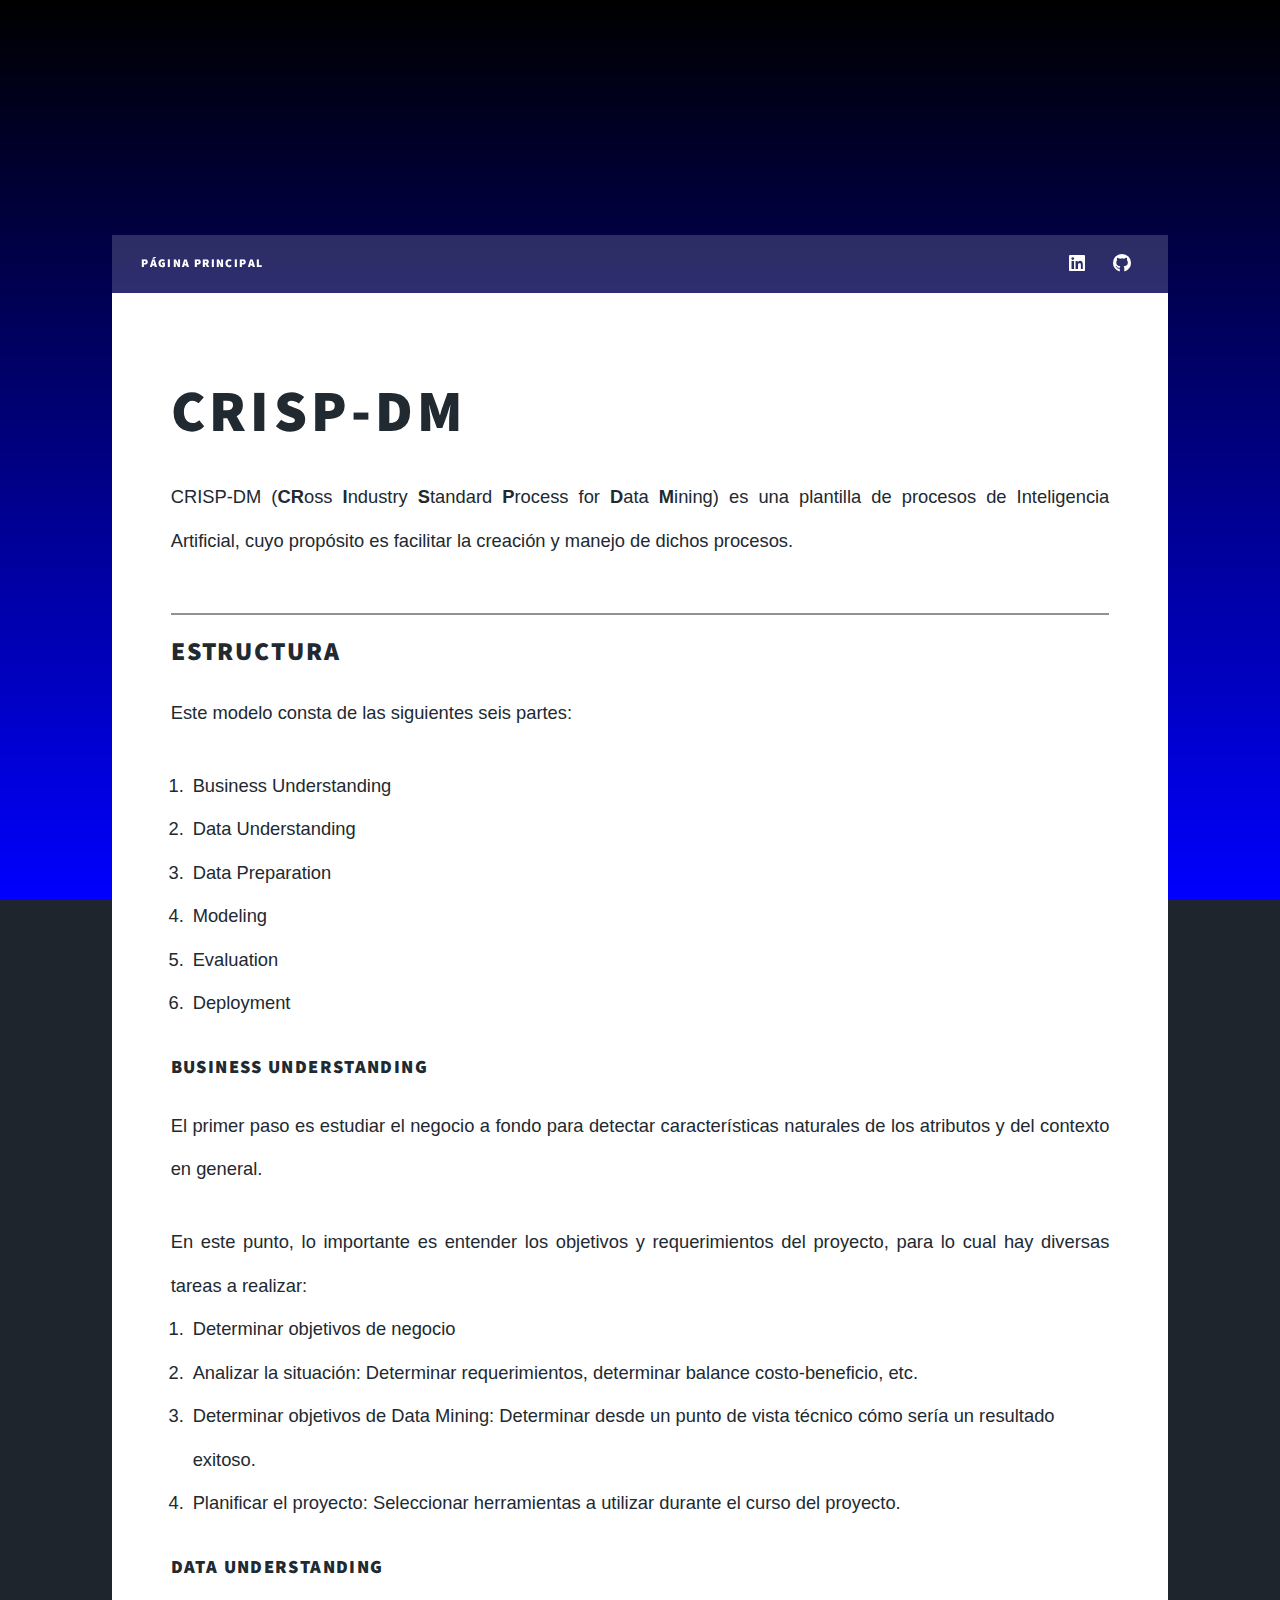
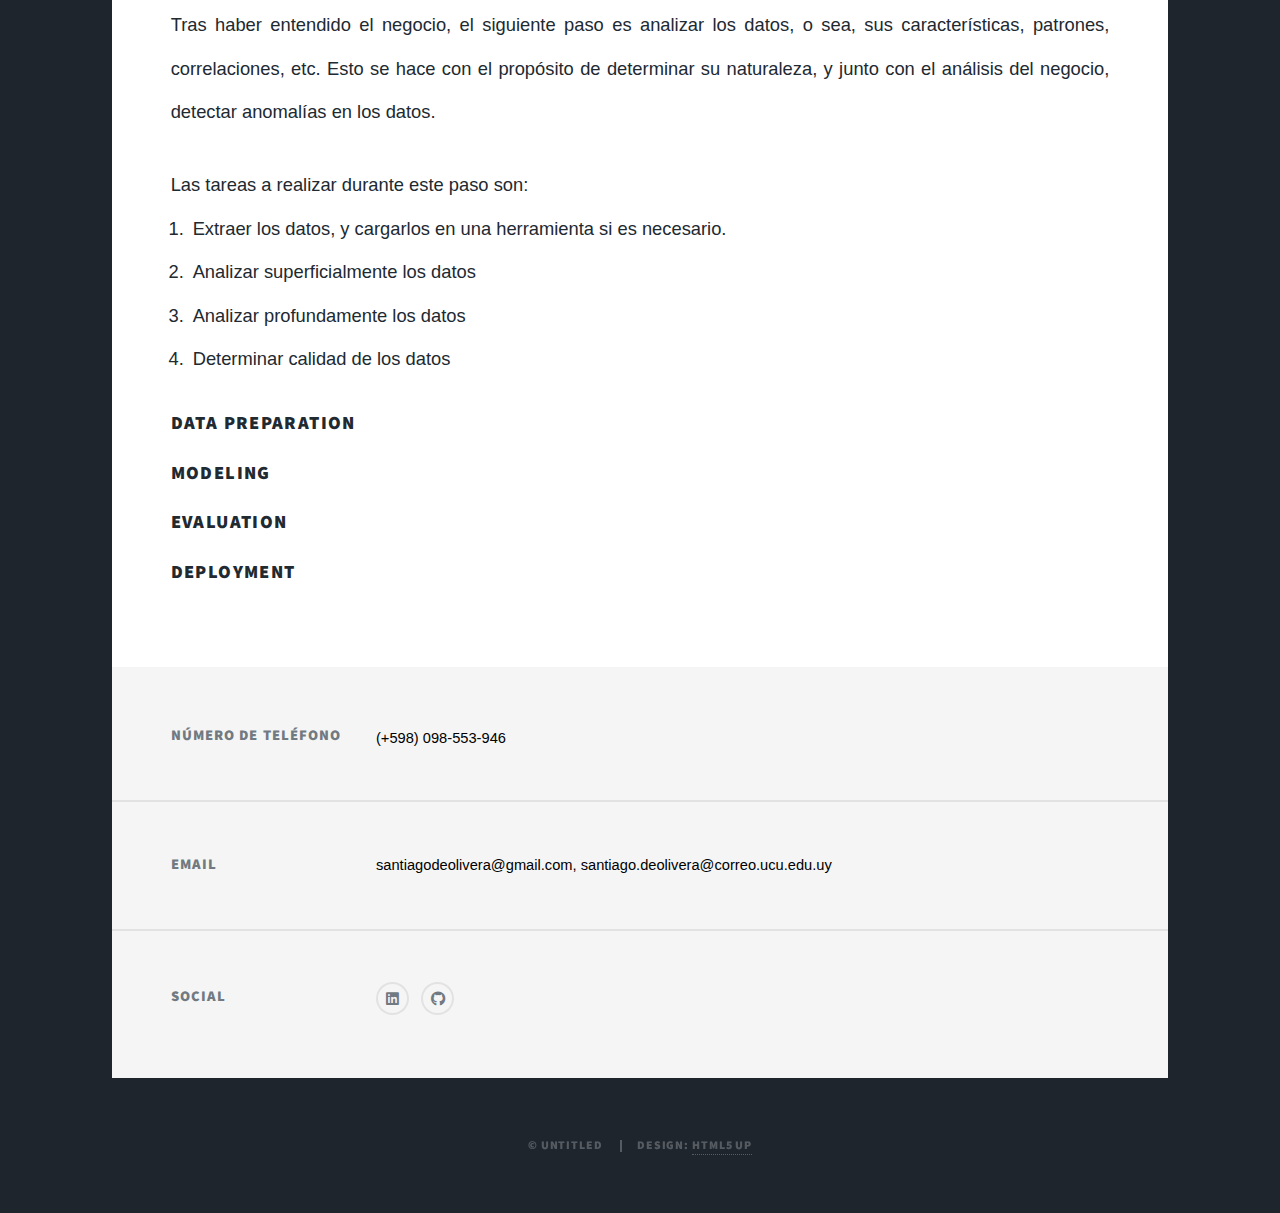
==== commit 39803ab9: "." ====
--- a/CRISP-DM.html
+++ b/CRISP-DM.html
@@ -129,10 +129,6 @@
         <footer id="footer">
             <section class="split contact">
                 <section class="alt">
-                    <h3>Dirección</h3>
-                    <p>Calle 2B entre 12 y 14, Atlántida, Canelones, Uruguay</p>
-                </section>
-                <section>
                     <h3>Número de teléfono</h3>
                     <p>(+598) 098-553-946</p>
                 </section>
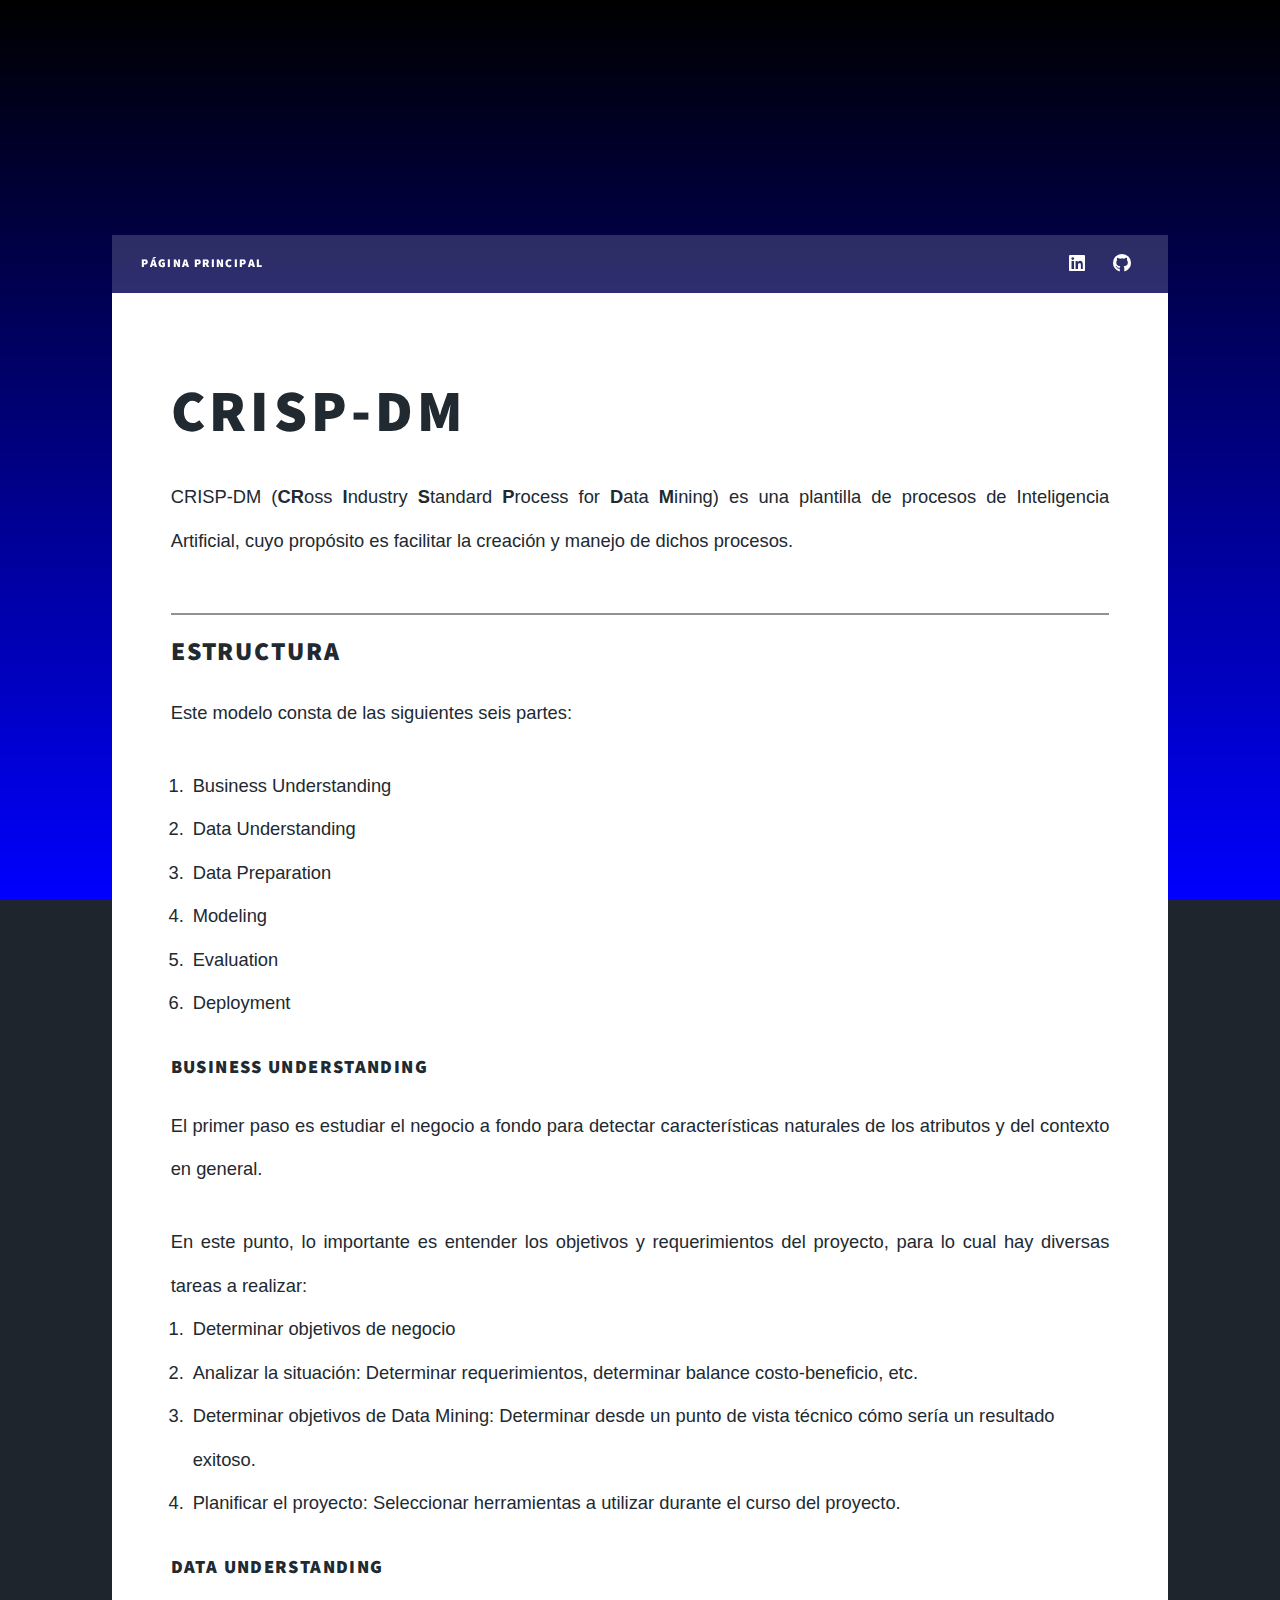
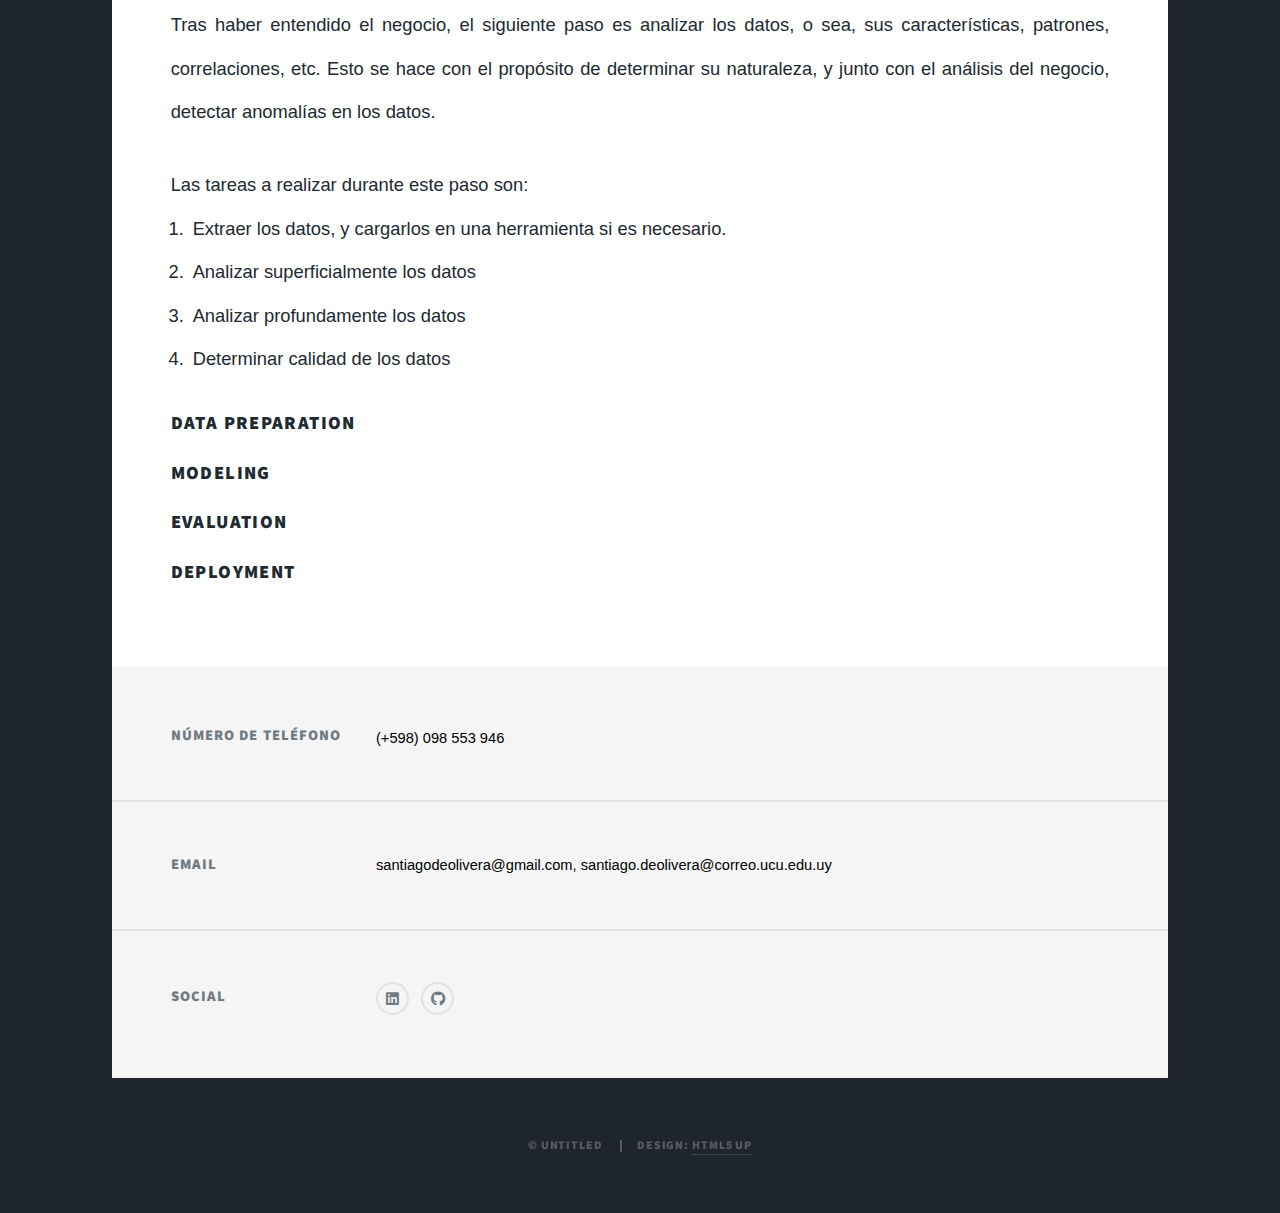
==== commit dcda63c4: "." ====
--- a/CRISP-DM.html
+++ b/CRISP-DM.html
@@ -130,7 +130,7 @@
             <section class="split contact">
                 <section class="alt">
                     <h3>Número de teléfono</h3>
-                    <p>(+598) 098-553-946</p>
+                    <p>(+598) 098 553 946</p>
                 </section>
                 <section>
                     <h3>Email</h3>
